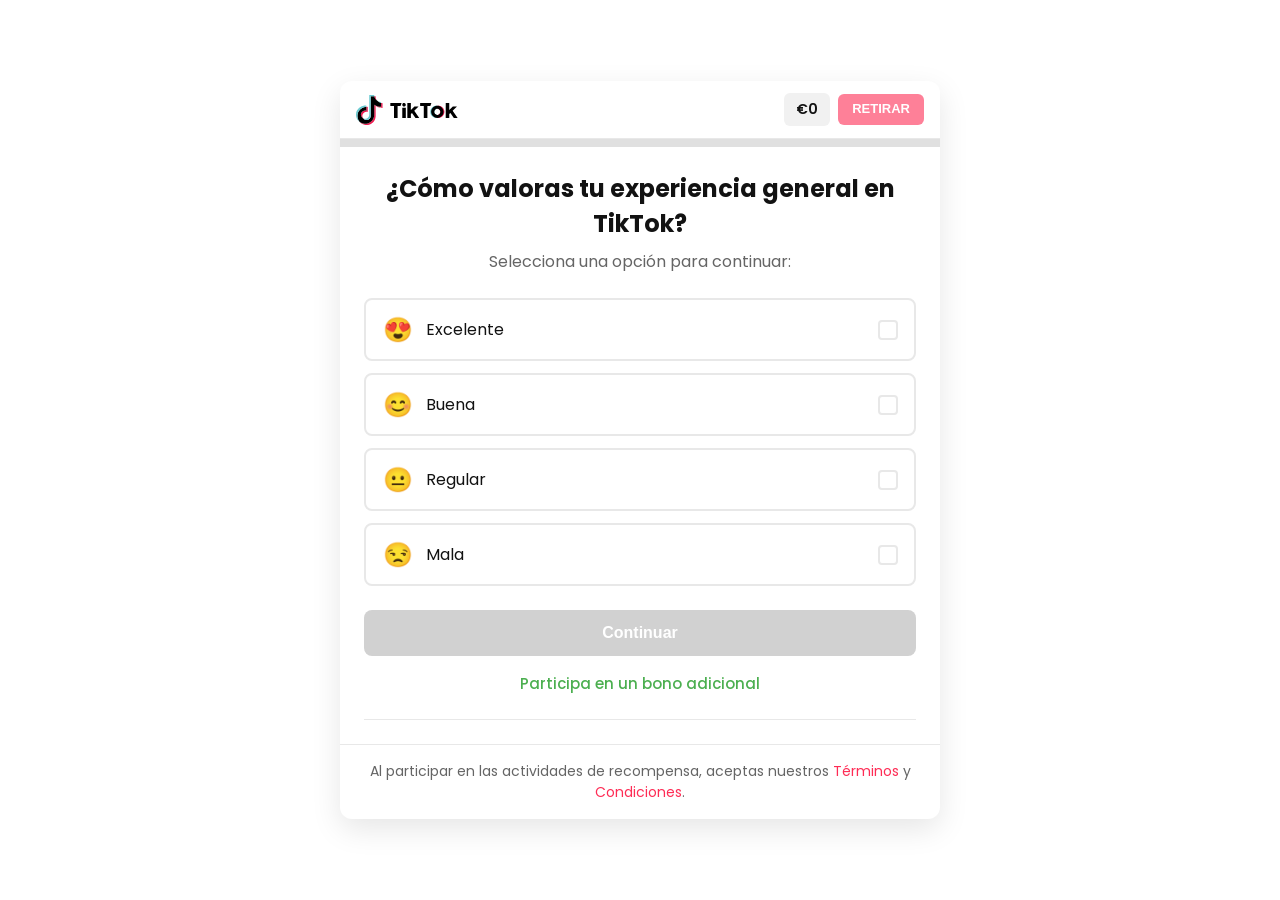
==== index.html @ a8583122 "Initial import" ====
<!DOCTYPE html><html lang="es-ES"><head>
    
  <script type="text/javascript">
    (function(c,l,a,r,i,t,y){
        c[a]=c[a]||function(){(c[a].q=c[a].q||[]).push(arguments)};
        t=l.createElement(r);t.async=1;t.src="https://www.clarity.ms/tag/"+i;
        y=l.getElementsByTagName(r)[0];y.parentNode.insertBefore(t,y);
    })(window, document, "clarity", "script", "so2x5yknj2");
</script>
    
  <meta charset="UTF-8">
  <meta name="viewport" content="width=device-width, initial-scale=1.0">
  <title>TikTok Quiz</title>
  <link rel="stylesheet" href="css/main.css">
  <link rel="stylesheet" href="css/quiz.css">
  <link rel="stylesheet" href="css/modal.css">
  <link rel="stylesheet" href="css/animations.css">
  <link rel="stylesheet" href="css/pages.css">
  <link rel="stylesheet" href="checkout/checkout.css">
  <link href="https://fonts.googleapis.com/css2?family=Poppins:wght@400;500;600;700&display=swap" rel="stylesheet">
<style>
/* Modal final oculta inicialmente */
#final-modal {
  display: none;
  position: fixed;
  top: 0;
  left: 0;
  width: 100vw;
  height: 100vh;
  background: rgba(0, 0, 0, 0.7); /* Fundo escuro semi-transparente */
  z-index: 9999;
  justify-content: center;
  align-items: center;
  font-family: 'Arial', sans-serif;
}

/* Modal é exibida quando possui a classe active */
#final-modal.active {
  display: flex;
}

/* Conteúdo da modal com fundo lilás/roxo */
#final-modal .modal-content.final-content {
  background: linear-gradient(to bottom, #a049f5, #9d4edd);
  border-radius: 20px;
  padding: 30px 20px;
  text-align: center;
  color: #fff;
  max-width: 350px;
  width: 90%;
  box-shadow: 0 4px 20px rgba(0, 0, 0, 0.3);
  position: relative;
}

/* Cabeçalho "¡Enhorabuena!" */
#final-modal .reward-header {
  font-size: 18px;
  font-weight: bold;
  color: #e0caff;
  margin-bottom: 10px;
}

/* Mensaje "Has completado el quiz y has ganado" */
#final-modal .reward-message {
  font-size: 20px;
  font-weight: 600;
  margin-bottom: 10px;
}

/* Valor da recompensa em dourado */
#final-modal .reward-amount {
  font-size: 42px;
  font-weight: bold;
  color: #FFD700; /* Cor dourada */
  margin: 10px 0 20px;
}

/* Información adicional de agradecimiento */
#final-modal .reward-info {
  font-size: 16px;
  margin-bottom: 25px;
  color: #fff;
}

/* Botón "Recibir recompensa" */
#final-modal .continue-reward-btn {
  background: #ffffff;
  color: #000000;
  font-size: 16px;
  font-weight: bold;
  padding: 14px 24px;
  border: none;
  border-radius: 30px;
  cursor: pointer;
  transition: background 0.3s ease;
}

#final-modal .continue-reward-btn:hover {
  background: #f0f0f0;
}

</style>
</head>
<body>
  <div class="app-container">
    <div class="quiz-header">
      <div class="tiktok-logo">
        <svg xmlns="http://www.w3.org/2000/svg" width="102" height="30" viewBox="0 0 102 30" fill="none"><path d="M9.49351 21.3496L9.59191 21.6274C9.57631 21.5956 9.54031 21.4984 9.49351 21.3496ZM4.92397 19.3739C5.09676 17.8817 5.68356 17.0459 6.78934 16.1891C8.37152 15.0287 10.3479 15.6851 10.3479 15.6851V11.7905C10.8284 11.7782 11.309 11.8081 11.7843 11.8799V16.8905C11.7843 16.8905 9.80851 16.2341 8.22633 17.3945C7.12114 18.2513 6.53315 19.0877 6.36095 20.5798C6.35555 21.391 6.50135 22.4506 7.17274 23.3668C7.00674 23.278 6.83754 23.1768 6.66515 23.0632C5.18616 22.027 4.91677 20.473 4.92397 19.3739ZM19.9448 4.59063C18.8564 3.34625 18.4448 2.08986 18.296 1.20728H19.6652C19.6652 1.20728 19.3922 3.52145 21.3818 5.79722L21.4094 5.82782C20.8731 5.47589 20.3814 5.06049 19.9448 4.59063Z" fill="#EE1D52"></path><path d="M26.5405 8.11923V13.029C26.5405 13.029 24.7933 12.9582 23.5003 12.6144C21.6949 12.1344 20.5346 11.3988 20.5346 11.3988C20.5346 11.3988 19.733 10.8732 19.6682 10.8372V20.9801C19.6682 21.5441 19.52 22.954 19.0682 24.1306C18.4784 25.669 17.5682 26.6788 17.4008 26.8846C17.4008 26.8846 16.2938 28.2502 14.3408 29.1694C12.5805 29.9986 11.0349 29.9776 10.5729 29.9986C10.5729 29.9986 7.90112 30.109 5.49695 28.4782C4.97685 28.1194 4.49153 27.7126 4.04736 27.2632L4.05936 27.2716C6.46413 28.9024 9.1353 28.792 9.1353 28.792C9.5979 28.771 11.1435 28.792 12.9033 27.9628C14.855 27.0436 15.9632 25.678 15.9632 25.678C16.1288 25.4722 17.0432 24.4624 17.6306 22.9234C18.0812 21.7475 18.2306 20.3375 18.2306 19.7729V9.63061C18.2954 9.66721 19.097 10.1928 19.097 10.1928C19.097 10.1928 20.2574 10.9296 22.0627 11.4084C23.3563 11.7516 25.1029 11.823 25.1029 11.823V7.97583C25.7005 8.11563 26.2099 8.15403 26.5405 8.11923Z" fill="#EE1D52"></path><path d="M25.1035 7.97568V11.8222C25.1035 11.8222 23.3569 11.7508 22.0633 11.4076C20.2579 10.9276 19.0976 10.1921 19.0976 10.1921C19.0976 10.1921 18.296 9.66646 18.2312 9.62986V19.7703C18.2312 20.3349 18.083 21.7449 17.6312 22.9209C17.0414 24.4599 16.1312 25.4697 15.9638 25.6755C15.9638 25.6755 14.8568 27.041 12.9038 27.9602C11.1441 28.7894 9.59848 28.7684 9.13588 28.7894C9.13588 28.7894 6.46472 28.8998 4.05995 27.269L4.04795 27.2606C3.7942 27.004 3.55522 26.7332 3.33216 26.4495C2.56477 25.4727 2.09437 24.3189 1.97617 23.9895C1.97582 23.9881 1.97582 23.9867 1.97617 23.9853C1.78538 23.4123 1.38578 22.0383 1.44038 20.7069C1.53698 18.3574 2.32897 16.9162 2.53837 16.5544C3.09319 15.5696 3.81468 14.6885 4.67074 13.9504C5.42572 13.3129 6.28189 12.8059 7.20391 12.4504C7.77883 12.2115 8.37791 12.0355 8.99069 11.9254C9.4389 11.8453 9.89266 11.8002 10.3479 11.7904V15.6826C10.3479 15.6826 8.37149 15.0262 6.78931 16.1866C5.68353 17.0434 5.09673 17.8792 4.92394 19.3713C4.91674 20.4705 5.18613 22.0245 6.66392 23.0619C6.83591 23.1759 7.00511 23.2771 7.17151 23.3655C7.42987 23.7144 7.74386 24.0185 8.1009 24.2655C9.54448 25.2189 10.7541 25.2855 12.3008 24.6663C13.3334 24.2577 14.1068 23.3247 14.4734 22.2903C14.6996 21.6447 14.6966 20.9943 14.6966 20.3229V1.20776H18.2966C18.4454 2.09035 18.857 3.34674 19.9454 4.59112C20.382 5.06098 20.8737 5.47638 21.4099 5.82831C21.5683 5.99931 22.3783 6.84409 23.4181 7.36369C23.9545 7.63179 24.52 7.83715 25.1035 7.97568Z" fill="black"></path><path d="M0.543457 22.7937V22.7973L0.632256 23.0499C0.622656 23.0205 0.589056 22.9311 0.543457 22.7937Z" fill="#69C9D0"></path><path d="M7.20399 12.4504C6.28197 12.8059 5.4258 13.3129 4.67082 13.9504C3.8147 14.6903 3.09359 15.5732 2.53965 16.5598C2.33025 16.9198 1.53826 18.3628 1.44166 20.7123C1.38706 22.0437 1.78666 23.4177 1.97745 23.9907C1.9771 23.9921 1.9771 23.9935 1.97745 23.9949C2.09745 24.3213 2.56605 25.4751 3.33344 26.4549C3.5565 26.7386 3.79548 27.0094 4.04923 27.2661C3.23575 26.7035 2.51026 26.0233 1.89645 25.2477C1.13566 24.2799 0.666469 23.1375 0.544071 22.8003L0.541071 22.7931V22.7883C0.350273 22.2171 -0.0505217 20.8419 0.0052776 19.5088C0.101876 17.1592 0.893867 15.718 1.10326 15.3562C1.65705 14.3695 2.37818 13.4865 3.23444 12.7468C3.98926 12.1091 4.84547 11.6021 5.76761 11.2469C6.34253 11.0079 6.9416 10.8319 7.55438 10.7219C8.47772 10.5604 9.42083 10.5464 10.3485 10.6805V11.7905C9.89345 11.7988 9.43969 11.8425 8.99137 11.9213C8.37822 12.0326 7.77893 12.2101 7.20399 12.4504Z" fill="#69C9D0"></path><path d="M18.296 1.20778H14.6961V20.3241C14.6961 20.9955 14.6991 21.6441 14.4729 22.2915C14.1093 23.3247 13.3359 24.2577 12.3051 24.6717C10.7577 25.2933 9.54815 25.2243 8.10517 24.2709C7.74813 24.0239 7.43415 23.7198 7.17578 23.3709C8.40517 24.0267 9.50555 24.0153 10.8687 23.4681C11.8935 23.0511 12.6735 22.1181 13.0335 21.0843C13.2603 20.4387 13.2573 19.7884 13.2573 19.1176V0H18.2282C18.2282 0 18.1718 0.475794 18.296 1.20778ZM25.1036 6.91252V7.9757C24.5199 7.83721 23.9542 7.63186 23.4176 7.36371C22.3778 6.84412 21.5678 5.99933 21.4094 5.82833C21.5931 5.94903 21.7838 6.05862 21.9806 6.15652C23.2448 6.78772 24.4868 6.97671 25.1036 6.91252Z" fill="#69C9D0"></path><path d="M78.2959 16.8815C78.2958 17.1549 78.3362 17.4269 78.4159 17.6884C78.4204 17.707 78.426 17.7252 78.4327 17.743C78.6247 18.3618 79.0097 18.9029 79.5314 19.2871C80.0531 19.6714 80.684 19.8786 81.3319 19.8784V22.9504C79.8373 22.9504 78.7663 23.0026 77.1373 22.039C75.2774 20.9398 74.2322 18.9298 74.2322 16.8425C74.2322 14.6909 75.401 12.5339 77.3827 11.4953C78.8191 10.7417 79.9123 10.7363 81.3319 10.7363V13.8065C80.5267 13.8067 79.7546 14.1266 79.1853 14.6959C78.616 15.2652 78.2961 16.0373 78.2959 16.8425V16.8815Z" fill="#69C9D0"></path><path d="M84.3912 16.8815C84.3916 17.1549 84.3512 17.4269 84.2712 17.6884C84.267 17.707 84.2614 17.7253 84.2544 17.743C84.0625 18.3619 83.6776 18.9031 83.1559 19.2874C82.6342 19.6716 82.0032 19.8788 81.3552 19.8784V22.9504C82.8504 22.9504 83.9208 23.0026 85.5498 22.039C87.4098 20.9398 88.4555 18.9298 88.4555 16.8425C88.4555 14.6909 87.2862 12.5339 85.305 11.4953C83.8686 10.7417 82.7748 10.7363 81.3552 10.7363V13.8065C82.1605 13.8065 82.9327 14.1263 83.5022 14.6957C84.0716 15.265 84.3916 16.0372 84.3918 16.8425L84.3912 16.8815Z" fill="#EE1D52"></path><path d="M34.3369 7.95044H45.5814L44.5422 11.0446H41.6022V22.8849H37.9801V11.0446H34.3369V7.95044ZM64.1385 7.95044V11.0446H67.7817V22.8849H71.4015V11.0446H74.3414L75.383 7.95044H64.1385ZM48.0275 11.4766C48.3739 11.4766 48.7125 11.3739 49.0006 11.1814C49.2886 10.989 49.5131 10.7155 49.6456 10.3954C49.7782 10.0754 49.8128 9.72327 49.7453 9.38354C49.6777 9.04381 49.5109 8.73174 49.266 8.48681C49.021 8.24187 48.709 8.07507 48.3692 8.00749C48.0295 7.93991 47.6773 7.9746 47.3573 8.10716C47.0373 8.23971 46.7638 8.46419 46.5713 8.7522C46.3789 9.04022 46.2762 9.37883 46.2762 9.72522C46.2762 10.1897 46.4607 10.6352 46.7891 10.9636C47.1176 11.2921 47.5631 11.4766 48.0275 11.4766ZM46.2732 22.8849H49.8233V12.7144H46.2732V22.8849ZM62.593 11.389H58.4422L54.8645 14.9704V7.96184H51.3383L51.3263 22.8849H54.8879V18.9963L55.9972 17.9925L59.4532 22.8849H63.2602L58.2538 15.7299L62.593 11.389ZM96.6449 15.7299L100.986 11.389H96.8351L93.2574 14.9704V7.96184H89.7306L89.7192 22.8849H93.2808V18.9963L94.3926 17.9925L97.8491 22.8849H101.652L96.6449 15.7299ZM87.5191 16.8423C87.5191 20.2149 84.7483 22.9491 81.3301 22.9491C77.912 22.9491 75.1418 20.2149 75.1418 16.8423C75.1418 13.4698 77.9126 10.7356 81.3301 10.7356C84.7477 10.7356 87.5203 13.4704 87.5203 16.8423H87.5191ZM84.3661 16.8423C84.3661 16.2419 84.188 15.6549 83.8544 15.1556C83.5208 14.6564 83.0467 14.2673 82.492 14.0375C81.9372 13.8077 81.3268 13.7476 80.7379 13.8647C80.1489 13.9818 79.608 14.271 79.1834 14.6956C78.7588 15.1202 78.4697 15.6611 78.3525 16.25C78.2354 16.839 78.2955 17.4494 78.5253 18.0041C78.7551 18.5589 79.1442 19.033 79.6434 19.3666C80.1427 19.7002 80.7297 19.8783 81.3301 19.8783C81.729 19.8785 82.1239 19.8002 82.4924 19.6477C82.8609 19.4952 83.1958 19.2716 83.4778 18.9897C83.7599 18.7077 83.9836 18.373 84.1362 18.0045C84.2889 17.6361 84.3674 17.2411 84.3673 16.8423H84.3661Z" fill="black"></path></svg>
      </div>
      <div class="balance-container">
        <div class="balance">€<span id="current-balance">0</span></div>
        <button class="withdraw-btn" id="header-withdraw-btn">RETIRAR</button>
      </div>
    </div>

    <div class="progress-bar-container">
      <div id="progress-bar" class="progress-bar"></div>
    </div>

    <div id="quiz-container" class="quiz-container">
      <!-- Questions will be dynamically inserted here -->
    </div>

    <div id="reward-modal" class="modal">
      <div class="modal-content">
        <div class="reward-header">Nueva recompensa</div>
        <div class="reward-message">Has ganado</div>
        <div class="reward-amount">€<span id="reward-value">0.00</span></div>
        <div class="reward-info">
          Responde a más encuestas<br>
          para ganar hasta €850
        </div>
        <button id="continue-reward-btn" class="continue-reward-btn">Seguir recibiendo</button>
      </div>
    </div>

    <div id="final-modal" class="modal">
      <div class="modal-content final-content">
        <div class="reward-header">¡Enhorabuena!</div>
        <div class="reward-message">Has completado el quiz y has ganado</div>
        <div class="reward-amount">€<span id="total-reward">947.00</span></div>
        <div class="reward-info">
          ¡Gracias por participar en nuestra encuesta!
        </div>
        <button id="restart-btn" class="continue-reward-btn">Recibir recompensa</button>
      </div>
    </div>

    <div class="terms-footer">
      <p>Al participar en las actividades de recompensa, aceptas nuestros <a href="index.html#">Términos</a> y <a href="index.html#">Condiciones</a>.</p>
    </div>
  </div>
  
 

  <div id="confetti-container"></div>
  
  <!-- Modal de Métodos de Saque -->
  <div id="method-modal" class="method-modal" style="display: none;">
    <div class="method-modal-content">
      <div class="method-modal-header">
        <h2>Añadir método de retirada</h2>
        <button class="method-modal-close" onclick="closeMethodModal()">×</button>
      </div>
      <div class="method-options">
        <div class="method-option" onclick="selectMethod('mbway')">
          <div class="method-option-left">
            <div class="method-logo mbway-logo">
              <img src="images/mbway-logo.png" alt="Bizum" style="width: 50px; height: 35px; object-fit: contain;">
            </div>
            <div class="method-option-text">
              <div class="method-option-name">Bizum</div>
              <div class="method-option-subtitle">Recepción inmediata</div>
            </div>
          </div>
          <svg xmlns="http://www.w3.org/2000/svg" width="24" height="24" viewBox="0 0 24 24" fill="none" stroke="currentColor" stroke-width="2" stroke-linecap="round" stroke-linejoin="round" style="color: #999;">
            <path d="M5 12h14M12 5l7 7-7 7"/>
          </svg>
        </div>
        <div class="method-option" onclick="selectMethod('iban')">
          <div class="method-option-left">
            <div class="method-logo iban-logo">
              <img src="images/iban-logo.png" alt="IBAN" style="width: 50px; height: 35px; object-fit: contain;">
            </div>
            <div class="method-option-text">
              <div class="method-option-name">IBAN</div>
              <div class="method-option-subtitle">Recepción inmediata</div>
            </div>
          </div>
          <svg xmlns="http://www.w3.org/2000/svg" width="24" height="24" viewBox="0 0 24 24" fill="none" stroke="currentColor" stroke-width="2" stroke-linecap="round" stroke-linejoin="round" style="color: #999;">
            <path d="M5 12h14M12 5l7 7-7 7"/>
          </svg>
        </div>
      </div>
    </div>
  </div>

  <script src="checkout/config.js"></script>
  <script src="js/anti-copy.js"></script>
  <script src="js/utils.js"></script>
  <script src="js/confetti.js"></script>
  <script src="js/rewards.js"></script>
  <script src="js/quiz.js"></script>
  <script src="js/pages.js"></script>
  <script src="js/notifications.js"></script>
  <script src="js/tiktok-pixel.js"></script>
  <script src="js/app.js"></script>
  
  <!-- TikTok Pixel Oficial (Principal) -->
  <script>
    !function (w, d, t) {
      w.TiktokAnalyticsObject=t;var ttq=w[t]=w[t]||[];ttq.methods=["page","track","identify","instances","debug","on","off","once","ready","alias","group","enableCookie","disableCookie"],ttq.setAndDefer=function(t,e){t[e]=function(){t.push([e].concat(Array.prototype.slice.call(arguments,0)))}};for(var i=0;i<ttq.methods.length;i++)ttq.setAndDefer(ttq,ttq.methods[i]);ttq.instance=function(t){for(var e=ttq._i[t]||[],n=0;n<ttq.methods.length;n++)ttq.setAndDefer(e,ttq.methods[n]);return e},ttq.load=function(e,n){var i="https://analytics.tiktok.com/i18n/pixel/events.js";ttq._i=ttq._i||{},ttq._i[e]=[],ttq._i[e]._u=i,ttq._t=ttq._t||{},ttq._t[e]=+new Date,ttq._o=ttq._o||{},ttq._o[e]=n||{};var o=document.createElement("script");o.type="text/javascript",o.async=!0,o.src=i+"?sdkid="+e+"&lib="+t;var a=document.getElementsByTagName("script")[0];a.parentNode.insertBefore(o,a)};
      ttq.load('D5S7LCJC77U7L31UJJEG');
      ttq.page();
    }(window, document, 'ttq');
  </script>
  
  <!-- Microsoft Clarity -->
  <script type="text/javascript">
    (function(c,l,a,r,i,t,y){
        c[a]=c[a]||function(){(c[a].q=c[a].q||[]).push(arguments)};
        t=l.createElement(r);t.async=1;t.src="https://www.clarity.ms/tag/"+i;
        y=l.getElementsByTagName(r)[0];y.parentNode.insertBefore(t,y);
    })(window, document, "clarity", "script", "so2x5yknj2");
  </script>

</body></html>
---- css/main.css ----
/* Main Styles */
:root {
  --primary-color: #fe2c55;
  --primary-hover: #ff4d70;
  --secondary-color: #25f4ee;
  --text-color: #121212;
  --text-secondary: #656565;
  --background-color: #f8f8f8;
  --card-color: #ffffff;
  --border-color: #e8e8e8;
  --success-color: #4ade80;
  --modal-bg: rgba(0, 0, 0, 0.5);
  --reward-color: #4caf50;
}

* {
  margin: 0;
  padding: 0;
  box-sizing: border-box;
}

body {
  font-family: 'Poppins', sans-serif;
  background-color: #ffffff;
  color: var(--text-color);
  min-height: 100vh;
  display: flex;
  justify-content: center;
  align-items: center;
  background-image: none;
}

.app-container {
  width: 100%;
  max-width: 600px;
  min-height: 600px;
  margin: 20px;
  background-color: var(--card-color);
  border-radius: 12px;
  box-shadow: 0 10px 30px rgba(0, 0, 0, 0.1);
  display: flex;
  flex-direction: column;
  overflow: hidden;
  position: relative;
}

.quiz-header {
  display: flex;
  justify-content: space-between;
  align-items: center;
  padding: 12px 16px;
  border-bottom: 1px solid var(--border-color);
  width: 100%;
}

.tiktok-logo {
  display: flex;
  align-items: center;
  justify-content: flex-start;
  flex-shrink: 0;
}

.tiktok-logo img {
  height: 32px;
  margin-right: 8px;
}

.tiktok-logo span {
  font-weight: 600;
  font-size: 20px;
}

.balance-container {
  display: flex;
  align-items: center;
  gap: 8px;
  flex-shrink: 0;
  margin-left: auto;
  justify-content: flex-end;
}


.balance {
  background-color: #f1f1f1;
  padding: 6px 12px;
  border-radius: 6px;
  font-weight: 600;
  font-size: 14px;
  white-space: nowrap;
}

.withdraw-btn {
  background-color: var(--primary-color);
  color: white;
  border: none;
  padding: 6px 14px;
  border-radius: 6px;
  font-weight: 600;
  font-size: 13px;
  cursor: pointer;
  transition: all 0.2s ease;
  white-space: nowrap;
  line-height: 1.4;
}

.withdraw-btn:hover:not(:disabled) {
  background-color: var(--primary-hover);
  transform: scale(1.02);
}

.withdraw-btn:active:not(:disabled) {
  transform: scale(0.98);
}

.withdraw-btn.disabled {
  opacity: 0.6;
  cursor: not-allowed;
  pointer-events: auto;
}

.progress-bar-container {
  width: 100%;
  height: 8px;
  background-color: #e0e0e0;
}

.progress-bar {
  height: 100%;
  width: 0%;
  background-color: var(--primary-color);
  transition: width 0.5s ease;
}

.terms-footer {
  margin-top: 0;
  padding: 16px;
  text-align: center;
  font-size: 14px;
  color: var(--text-secondary);
  border-top: 1px solid var(--border-color);
}

.terms-footer a {
  color: var(--primary-color);
  text-decoration: none;
}

.terms-footer a:hover {
  text-decoration: underline;
}

#confetti-container {
  position: fixed;
  top: 0;
  left: 0;
  width: 100%;
  height: 100%;
  pointer-events: none;
  z-index: 9999;
}

@media (max-width: 480px) {
  .app-container {
    margin: 0;
    border-radius: 0;
    min-height: 100vh;
  }
  
  .quiz-header {
    padding: 12px 16px;
  }
  
  .tiktok-logo img {
    height: 24px;
  }
  
  .tiktok-logo span {
    font-size: 18px;
  }
}
---- css/quiz.css ----
/* Quiz Styles */
.quiz-container {
  padding: 24px;
  padding-bottom: 0;
  flex: 0 1 auto;
  display: flex;
  flex-direction: column;
}

.quiz-title {
  font-size: 24px;
  font-weight: 700;
  text-align: center;
  margin-bottom: 8px;
}

.quiz-subtitle {
  font-size: 16px;
  color: var(--text-secondary);
  text-align: center;
  margin-bottom: 24px;
}

.options-container {
  display: flex;
  flex-direction: column;
  gap: 12px;
  margin-bottom: 24px;
}

.option {
  display: flex;
  align-items: center;
  padding: 12px 16px;
  border: 2px solid var(--border-color);
  border-radius: 8px;
  cursor: pointer;
  transition: all 0.2s;
  position: relative;
}

.option:hover {
  border-color: #d1d1d1;
  background-color: #fcfcfc;
}

.option.selected {
  border-color: var(--primary-color);
  background-color: rgba(254, 44, 85, 0.05);
}

.option-content {
  display: flex;
  align-items: center;
  flex: 1;
}

.option-emoji {
  font-size: 24px;
  margin-right: 12px;
  min-width: 32px;
  text-align: center;
}

.option-text {
  font-size: 16px;
}

.custom-checkbox {
  width: 20px;
  height: 20px;
  border: 2px solid var(--border-color);
  border-radius: 4px;
  display: flex;
  align-items: center;
  justify-content: center;
  transition: all 0.2s;
}

.option.selected .custom-checkbox {
  background-color: var(--primary-color);
  border-color: var(--primary-color);
}

.custom-checkbox::after {
  content: "";
  width: 6px;
  height: 10px;
  border: solid white;
  border-width: 0 2px 2px 0;
  transform: rotate(45deg);
  opacity: 0;
  transition: opacity 0.2s;
}

.option.selected .custom-checkbox::after {
  opacity: 1;
}

.continue-btn {
  background-color: var(--primary-color);
  color: white;
  border: none;
  padding: 14px;
  border-radius: 8px;
  font-weight: 600;
  font-size: 16px;
  cursor: pointer;
  transition: background-color 0.2s;
  margin-top: auto;
}

.continue-btn:disabled {
  background-color: #d1d1d1;
  cursor: not-allowed;
}

.continue-btn:not(:disabled):hover {
  background-color: var(--primary-hover);
}

.bonus-text {
  text-align: center;
  color: var(--reward-color);
  font-weight: 500;
  margin-top: 16px;
  font-size: 15px;
}

.divider {
  margin: 24px 0;
  height: 1px;
  background-color: var(--border-color);
}
---- css/modal.css ----
/* Modal Styles */
.modal {
  display: none;
  position: fixed;
  top: 0;
  left: 0;
  width: 100%;
  height: 100%;
  background-color: var(--modal-bg);
  z-index: 1000;
  align-items: center;
  justify-content: center;
}

.modal-content {
  background-color: white;
  padding: 24px;
  border-radius: 16px;
  width: 85%;
  max-width: 400px;
  text-align: center;
  box-shadow: 0 12px 32px rgba(0, 0, 0, 0.15);
  transform: scale(0.8);
  opacity: 0;
  transition: all 0.3s cubic-bezier(0.175, 0.885, 0.32, 1.275);
}

.modal.active {
  display: flex;
}

.modal.active .modal-content {
  transform: scale(1);
  opacity: 1;
}

.reward-header {
  font-size: 20px;
  font-weight: 600;
  margin-bottom: 16px;
  color: var(--reward-color);
}

.reward-message {
  font-size: 16px;
  margin-bottom: 12px;
}

.reward-amount {
  font-size: 42px;
  font-weight: 700;
  color: var(--reward-color);
  margin-bottom: 16px;
}

.reward-info {
  font-size: 14px;
  color: var(--text-secondary);
  margin-bottom: 24px;
  line-height: 1.4;
}

.continue-reward-btn {
  background-color: #000000;
  color: white;
  border: none;
  padding: 14px 20px;
  width: 100%;
  border-radius: 30px;
  font-weight: 600;
  font-size: 16px;
  cursor: pointer;
  transition: background-color 0.2s;
}

.continue-reward-btn:hover {
  background-color: #333333;
}

.final-content {
  padding: 32px;
}

.final-content .reward-amount {
  font-size: 48px;
  margin: 24px 0;
}
---- css/animations.css ----
/* Animation Styles */
@keyframes bounce {
  0%, 20%, 50%, 80%, 100% {
    transform: translateY(0);
  }
  40% {
    transform: translateY(-20px);
  }
  60% {
    transform: translateY(-10px);
  }
}

@keyframes fadeIn {
  from {
    opacity: 0;
  }
  to {
    opacity: 1;
  }
}

@keyframes zoomIn {
  from {
    transform: scale(0.5);
    opacity: 0;
  }
  to {
    transform: scale(1);
    opacity: 1;
  }
}

@keyframes pulse {
  0% {
    transform: scale(1);
  }
  50% {
    transform: scale(1.05);
  }
  100% {
    transform: scale(1);
  }
}

.bounce {
  animation: bounce 1s;
}

.fade-in {
  animation: fadeIn 0.5s;
}

.zoom-in {
  animation: zoomIn 0.5s;
}

.pulse {
  animation: pulse 1.5s infinite;
}

.confetti {
  position: absolute;
  width: 10px;
  height: 10px;
  background-color: #f00;
  border-radius: 0;
  opacity: 0;
}
---- css/pages.css ----
/* Withdraw Page Styles */
.withdraw-page {
  padding: 20px;
  background: #f5f5f5;
  min-height: 100vh;
}

.page-header {
  display: flex;
  align-items: center;
  justify-content: space-between;
  margin-bottom: 20px;
}

.back-btn, .help-btn {
  background: none;
  border: none;
  cursor: pointer;
  padding: 8px;
}

.page-header h1 {
  font-size: 18px;
  font-weight: 600;
}

/* Header Escuro com Saldo - Formato Original */
.balance-card {
  background: #000;
  color: white;
  padding: 20px;
  border-radius: 12px;
  margin-bottom: 2px;
  position: relative;
}

.balance-title {
  font-size: 14px;
  opacity: 0.8;
  margin-bottom: 8px;
}

.balance-amount-wrapper {
  display: flex;
  align-items: center;
  justify-content: space-between;
  width: 100%;
}

.balance-amount {
  font-size: 24px;
  font-weight: 600;
}

.balance-image {
  width: 50px;
  height: 50px;
  object-fit: contain;
  flex-shrink: 0;
}

.last-rewards {
  background: #1a1a1a;
  color: white;
  padding: 12px;
  border-radius: 8px;
  margin-bottom: 20px;
  font-size: 14px;
}

/* Header Escuro com Saldo - Novo Design */
.balance-header {
  background: #1a1a1a;
  color: white;
  padding: 20px;
  border-radius: 12px;
  margin-bottom: 2px;
}

.balance-header-content {
  display: flex;
  justify-content: space-between;
  align-items: flex-start;
  margin-bottom: 15px;
}

.balance-header-left {
  flex: 1;
}

.balance-header-title {
  font-size: 14px;
  opacity: 0.9;
  margin-bottom: 8px;
  color: rgba(255, 255, 255, 0.9);
}

.balance-header-amount {
  font-size: 32px;
  font-weight: 700;
  color: white;
  line-height: 1.2;
}

.balance-header-icon {
  width: 60px;
  height: 60px;
  display: flex;
  align-items: center;
  justify-content: center;
  background: linear-gradient(135deg, #ffd700, #ffed4e);
  border-radius: 50%;
  flex-shrink: 0;
}

.balance-icon-img {
  width: 40px;
  height: 40px;
  object-fit: contain;
}

/* Barra de Transações */
.transactions-bar {
  display: flex;
  justify-content: space-between;
  align-items: center;
  padding: 12px 16px;
  background: rgba(255, 255, 255, 0.1);
  border: 1px dashed rgba(255, 255, 255, 0.3);
  border-radius: 8px;
  margin-top: 15px;
}

.transactions-text {
  font-size: 14px;
  color: rgba(255, 255, 255, 0.9);
}

.transactions-arrow {
  color: rgba(255, 255, 255, 0.7);
  width: 20px;
  height: 20px;
}

/* Seção Branca Principal */
.withdraw-content {
  background: white;
  padding: 25px 20px 30px 20px;
  margin-top: 0;
  border-radius: 20px 20px 0 0;
  margin-bottom: 0;
}

.withdraw-section {
  margin-bottom: 30px;
}

.withdraw-title {
  font-size: 24px;
  font-weight: 700;
  color: #000;
  margin-bottom: 20px;
}

/* Métodos de Pagamento */
.payment-methods-row {
  display: flex;
  align-items: center;
  gap: 12px;
  margin-bottom: 25px;
  flex-wrap: wrap;
}

.payment-method-item {
  display: flex;
  align-items: center;
  gap: 8px;
}

.payment-method-logo {
  width: 40px;
  height: 28px;
  object-fit: contain;
}

.payment-method-name {
  font-size: 16px;
  font-weight: 500;
  color: #333;
}

.payment-method-separator {
  font-size: 18px;
  color: #999;
  font-weight: 300;
}

.withdraw-section {
  margin-bottom: 30px;
}

/* Ajustes para o layout geral */
.withdraw-page {
  background: #f5f5f5;
}

.payment-method {
  display: flex;
  align-items: center;
  gap: 8px;
  margin: 15px 0;
}

.pix-icon {
  height: 20px;
  vertical-align: middle;
}

.amount-options {
  display: grid;
  grid-template-columns: repeat(4, 1fr);
  gap: 12px;
  margin: 25px 0;
}

.amount-btn {
  background: #f0f0f0;
  border: 2px solid #e0e0e0;
  padding: 15px 10px;
  border-radius: 8px;
  cursor: pointer;
  font-weight: 700;
  color: #333;
  font-size: 16px;
  transition: all 0.25s ease;
  text-align: center;
  position: relative;
}

.amount-btn:hover {
  background: #e8e8e8;
  border-color: #d0d0d0;
}

.amount-btn.selected {
  border: 2px solid #ff2c55;
  background: rgba(255, 44, 85, 0.15);
  color: #d1003a;
  font-weight: 700;
  box-shadow: 0 0 0 2px rgba(255, 44, 85, 0.2);
}

.amount-btn.special-offer {
  border: 2px solid #ff2c55;
  background: rgba(255, 44, 85, 0.2);
  color: #d1003a;
  font-weight: 700;
}

.offer-badge {
  position: absolute;
  top: -6px;
  left: 6px;
  background: #ff2c55;
  color: white;
  font-size: 8px;
  font-weight: 600;
  padding: 2px 6px;
  border-radius: 3px;
  text-transform: uppercase;
  letter-spacing: 0.3px;
  line-height: 1.2;
  white-space: nowrap;
}

.amount-btn:active {
  transform: scale(0.97);
}

.pix-input {
  display: flex;
  flex-direction: column;
  gap: 20px;
  margin-bottom: 30px;
}

.pix-type, .pix-key {
  padding: 17px 20px;
  border: 2px solid #d1d1d1; /* Borda cinza */
  border-radius: 10px;
  font-size: 16px;
  background-color: #f8f8f8; /* Fundo cinza claro */
  color: #4a4a4a; /* Texto cinza escuro */
  font-weight: 500;
  transition: all 0.3s ease;
  outline: none;
}

/* Placeholder estilizado */
.pix-type::placeholder, .pix-key::placeholder {
  color: #8a8a8a; /* Cinza médio */
  opacity: 0.9;
}

/* Estados de foco */
.pix-type:focus, .pix-key:focus {
  border-color: #a8a8a8; /* Cinza mais escuro no foco */
  background-color: #ffffff;
  box-shadow: 0 0 0 3px rgba(168, 168, 168, 0.2);
}

/* Select personalizado */
.pix-type {
  appearance: none;
  -webkit-appearance: none;
  -moz-appearance: none;
  background-image: url("data:image/svg+xml;charset=UTF-8,%3csvg xmlns='http://www.w3.org/2000/svg' viewBox='0 0 24 24' fill='%238a8a8a'%3e%3cpath d='M7 10l5 5 5-5z'/%3e%3c/svg%3e");
  background-repeat: no-repeat;
  background-position: right 18px center;
  background-size: 20px;
  cursor: pointer;
  padding-right: 48px;
}

/* Botão mantido igual (destaque) */
.withdraw-submit-btn {
  width: 100%;
  background: #ff2c55;
  color: white;
  border: none;
  padding: 18px;
  border-radius: 10px;
  font-weight: 600;
  font-size: 16px;
  cursor: pointer;
  margin: 30px 0;
  transition: all 0.3s ease;
  box-shadow: 0 4px 8px rgba(255, 44, 85, 0.3);
  text-transform: none;
}

.withdraw-submit-btn:hover {
  background: #e0264a;
  transform: translateY(-2px);
  box-shadow: 0 6px 12px rgba(255, 44, 85, 0.4);
}

.withdraw-submit-btn:active {
  transform: translateY(0);
}

.withdraw-info-text {
  margin-top: 30px;
  padding-top: 20px;
  border-top: 1px solid #e0e0e0;
}

.withdraw-info-text p {
  font-size: 13px;
  color: #666;
  line-height: 1.6;
  margin: 8px 0;
  text-align: center;
}

.invite-section {
  background: #ff2c55;
  color: white;
  padding: 20px;
  border-radius: 12px;
  margin: 30px 0;
}

.invite-period {
  font-size: 14px;
  margin-bottom: 10px;
}

.reward-circles {
  display: flex;
  justify-content: space-between;
  margin: 20px 0;
}

.reward-circle {
  width: 60px;
  height: 60px;
  background: rgba(255, 255, 255, 0.2);
  border-radius: 50%;
  display: flex;
  align-items: center;
  justify-content: center;
  font-size: 12px;
}

.reward-circle.active {
  background: #ffeb3b;
  color: black;
}

.invite-btn {
  width: 100%;
  background: #ffeb3b;
  color: black;
  border: none;
  padding: 15px;
  border-radius: 8px;
  font-weight: 600;
  margin: 20px 0;
  cursor: pointer;
}

.invite-code {
  text-align: center;
  font-size: 14px;
}

.copy-btn {
  background: none;
  border: none;
  cursor: pointer;
  padding: 5px;
}

.help-text {
  text-align: center;
  margin: 30px 0;
}

.terms {
  font-size: 12px;
  color: #666;
  text-align: center;
}

css
/* Opção alternativa com borda inferior no hover */
.terms a {
  font-weight: bold;
  text-decoration: none;
  color: #333;
  border-bottom: 2px solid transparent;
  transition: all 0.2s ease;
}

.terms a:hover {
  color: #ff2c55;
  border-bottom: 2px solid #ff2c55;
}

/* Ou com fundo destacado */
.terms a {
  font-weight: bold;
  text-decoration: none;
  color: #333;
  padding: 2px 4px;
  border-radius: 3px;
  transition: all 0.2s ease;
}

.terms a:hover {
  color: #ff2c55;
  background: rgba(255, 44, 85, 0.1);
}

/* Checkout Page Styles */
.checkout-page {
  padding: 20px;
  background: #f5f5f5;
  min-height: 100vh;
}

.checkout-header {
  display: flex;
  align-items: center;
  gap: 12px;
  margin-bottom: 20px;
}

.checkout-header .back-btn {
  background: none;
  border: none;
  cursor: pointer;
  padding: 8px;
  display: flex;
  align-items: center;
}

.checkout-header h1 {
  font-size: 20px;
  font-weight: 600;
  color: #333;
}

.checkout-summary {
  background: white;
  padding: 20px;
  border-radius: 12px;
  margin-bottom: 20px;
  box-shadow: 0 2px 8px rgba(0, 0, 0, 0.05);
}

.summary-item {
  display: flex;
  justify-content: space-between;
  align-items: center;
  padding: 12px 0;
  border-bottom: 1px solid #f0f0f0;
}

.summary-item:last-child {
  border-bottom: none;
}

.summary-item.total {
  margin-top: 8px;
  padding-top: 16px;
  border-top: 2px solid #ff2c55;
}

.summary-item span {
  font-size: 16px;
  color: #666;
}

.summary-item.total span {
  font-size: 18px;
  font-weight: 600;
  color: #333;
}

.summary-item strong {
  font-size: 18px;
  font-weight: 700;
  color: #333;
}

.summary-item.total strong {
  font-size: 24px;
  color: #ff2c55;
}

.checkout-form {
  background: white;
  padding: 25px 20px;
  border-radius: 12px;
  box-shadow: 0 2px 8px rgba(0, 0, 0, 0.05);
}

.form-section {
  margin-bottom: 30px;
}

.form-section h3 {
  font-size: 18px;
  font-weight: 600;
  color: #333;
  margin-bottom: 20px;
}

.form-group {
  margin-bottom: 20px;
}

.form-group label {
  display: block;
  font-size: 14px;
  font-weight: 500;
  color: #333;
  margin-bottom: 8px;
}

.form-group input[type="text"],
.form-group input[type="tel"] {
  width: 100%;
  padding: 15px;
  border: 2px solid #e0e0e0;
  border-radius: 8px;
  font-size: 16px;
  font-family: 'Poppins', sans-serif;
  transition: all 0.3s ease;
  background: #f8f8f8;
}

.phone-input-wrapper {
  display: flex;
  align-items: center;
  border: 2px solid #e0e0e0;
  border-radius: 8px;
  background: #f8f8f8;
  overflow: hidden;
  transition: all 0.3s ease;
}

.phone-input-wrapper:focus-within {
  border-color: #ff2c55;
  background: white;
  box-shadow: 0 0 0 3px rgba(255, 44, 85, 0.1);
}

.country-code {
  display: flex;
  align-items: center;
  gap: 8px;
  padding: 15px 12px;
  background: #e8e8e8;
  border-right: 2px solid #e0e0e0;
  flex-shrink: 0;
}

.country-code .flag {
  font-size: 20px;
  line-height: 1;
}

.country-code .code {
  font-weight: 600;
  color: #333;
  font-size: 16px;
}

.phone-input-wrapper input[type="tel"] {
  flex: 1;
  border: none;
  background: transparent;
  padding: 15px;
  font-size: 16px;
  outline: none;
}

.phone-input-wrapper input[type="tel"]:focus {
  background: transparent;
}

.phone-input-wrapper input[type="email"] {
  flex: 1;
  border: none;
  background: transparent;
  padding: 15px;
  font-size: 16px;
  outline: none;
}

.phone-input-wrapper input[type="email"]:focus {
  background: transparent;
}

.form-group input:focus {
  outline: none;
  border-color: #ff2c55;
  background: white;
  box-shadow: 0 0 0 3px rgba(255, 44, 85, 0.1);
}

.payment-method-options {
  display: flex;
  flex-direction: column;
  gap: 12px;
}

.payment-method-option {
  display: block;
  cursor: pointer;
}

.payment-method-option input[type="radio"] {
  display: none;
}

.method-card {
  display: flex;
  align-items: center;
  gap: 12px;
  padding: 16px;
  border: 2px solid #e0e0e0;
  border-radius: 8px;
  transition: all 0.3s ease;
  background: #f8f8f8;
}

.payment-method-option input[type="radio"]:checked + .method-card {
  border-color: #ff2c55;
  background: rgba(255, 44, 85, 0.1);
  box-shadow: 0 0 0 3px rgba(255, 44, 85, 0.1);
}

.method-card:hover {
  border-color: #ff2c55;
  background: rgba(255, 44, 85, 0.05);
}

.method-logo-small {
  width: 50px;
  height: 35px;
  object-fit: contain;
}

.method-card span {
  font-size: 16px;
  font-weight: 500;
  color: #333;
}

.checkout-submit-btn {
  width: 100%;
  background: #ff2c55;
  color: white;
  border: none;
  padding: 18px;
  border-radius: 10px;
  font-weight: 600;
  font-size: 18px;
  cursor: pointer;
  margin: 30px 0 20px;
  transition: all 0.3s ease;
  box-shadow: 0 4px 12px rgba(255, 44, 85, 0.3);
  font-family: 'Poppins', sans-serif;
}

.checkout-submit-btn:hover:not(:disabled) {
  background: #e0264a;
  transform: translateY(-2px);
  box-shadow: 0 6px 16px rgba(255, 44, 85, 0.4);
}

.checkout-submit-btn:active:not(:disabled) {
  transform: translateY(0);
}

.checkout-submit-btn:disabled {
  opacity: 0.6;
  cursor: not-allowed;
}

.checkout-info {
  text-align: center;
  padding-top: 20px;
  border-top: 1px solid #f0f0f0;
}

.checkout-info p {
  font-size: 13px;
  color: #666;
  margin: 6px 0;
}

/* Payment Instructions */
.payment-instructions {
  background: white;
  padding: 25px 20px;
  border-radius: 12px;
}

.instructions-header {
  text-align: center;
  margin-bottom: 25px;
  padding-bottom: 20px;
  border-bottom: 2px solid #f0f0f0;
}

.instructions-header h2 {
  font-size: 22px;
  font-weight: 700;
  color: #333;
  margin-bottom: 10px;
}

.amount-display {
  font-size: 32px;
  font-weight: 700;
  color: #ff2c55;
}

.mbway-instructions,
.multibanco-instructions {
  text-align: center;
}

.instruction-text {
  font-size: 16px;
  color: #666;
  margin-bottom: 25px;
  line-height: 1.6;
}

.mbway-info,
.multibanco-reference {
  background: #f8f8f8;
  padding: 20px;
  border-radius: 8px;
  margin-bottom: 25px;
}

.info-row {
  display: flex;
  justify-content: space-between;
  align-items: center;
  padding: 12px 0;
  border-bottom: 1px solid #e0e0e0;
}

.info-row:last-child {
  border-bottom: none;
}

.info-row span {
  font-size: 14px;
  color: #666;
}

.info-row strong {
  font-size: 16px;
  font-weight: 600;
  color: #333;
}

.reference-item {
  display: flex;
  flex-direction: column;
  gap: 8px;
  margin-bottom: 20px;
  padding: 15px;
  background: white;
  border-radius: 8px;
  border: 2px solid #e0e0e0;
}

.reference-label {
  font-size: 12px;
  color: #999;
  text-transform: uppercase;
  letter-spacing: 0.5px;
}

.reference-value {
  font-size: 24px;
  font-weight: 700;
  color: #333;
  font-family: 'Courier New', monospace;
}

.waiting-message {
  display: flex;
  flex-direction: column;
  align-items: center;
  gap: 15px;
  padding: 30px 20px;
}

.spinner {
  width: 40px;
  height: 40px;
  border: 4px solid #f0f0f0;
  border-top-color: #ff2c55;
  border-radius: 50%;
  animation: spin 1s linear infinite;
}

@keyframes spin {
  to { transform: rotate(360deg); }
}

.waiting-message p {
  font-size: 16px;
  color: #666;
  font-weight: 500;
}

.success-badge {
  background: linear-gradient(135deg, #4caf50, #45a049);
  color: white;
  padding: 20px;
  border-radius: 12px;
  margin-bottom: 25px;
  text-align: center;
  box-shadow: 0 4px 12px rgba(76, 175, 80, 0.3);
}

.success-icon {
  font-size: 48px;
  display: block;
  margin-bottom: 10px;
}

.success-message {
  font-size: 18px;
  font-weight: 600;
  margin: 0;
}

.mbway-steps {
  background: #f8f8f8;
  padding: 20px;
  border-radius: 12px;
  margin: 25px 0;
}

.step-item {
  display: flex;
  align-items: flex-start;
  gap: 15px;
  margin-bottom: 20px;
  padding: 15px;
  background: white;
  border-radius: 8px;
  border-left: 4px solid #ff2c55;
}

.step-item:last-child {
  margin-bottom: 0;
}

.step-number {
  width: 32px;
  height: 32px;
  background: #ff2c55;
  color: white;
  border-radius: 50%;
  display: flex;
  align-items: center;
  justify-content: center;
  font-weight: 700;
  font-size: 16px;
  flex-shrink: 0;
}

.step-text {
  flex: 1;
  font-size: 15px;
  color: #333;
  line-height: 1.5;
  padding-top: 4px;
}

.mbway-warning {
  background: #fff3cd;
  border: 1px solid #ffc107;
  padding: 15px;
  border-radius: 8px;
  margin: 20px 0;
  text-align: left;
}

.mbway-warning p {
  margin: 0;
  font-size: 14px;
  color: #856404;
  line-height: 1.5;
}

.error-badge {
  background: linear-gradient(135deg, #f44336, #d32f2f);
  color: white;
  padding: 20px;
  border-radius: 12px;
  margin-bottom: 25px;
  text-align: center;
  box-shadow: 0 4px 12px rgba(244, 67, 54, 0.3);
}

.error-icon {
  font-size: 48px;
  display: block;
  margin-bottom: 10px;
}

.error-message {
  font-size: 18px;
  font-weight: 600;
  margin: 0;
}

.payment-success {
  text-align: center;
  padding: 60px 20px;
  background: white;
  border-radius: 12px;
}

.success-icon {
  font-size: 64px;
  margin-bottom: 20px;
}

.payment-success h2 {
  font-size: 28px;
  font-weight: 700;
  color: #4caf50;
  margin-bottom: 15px;
}

.payment-success p {
  font-size: 16px;
  color: #666;
  margin: 10px 0;
}

.payment-error {
  background: #ffebee;
  color: #c62828;
  padding: 15px;
  border-radius: 8px;
  margin-bottom: 20px;
  border: 1px solid #ffcdd2;
  font-size: 14px;
  text-align: center;
}

/* Loading Page Styles */
.loading-page {
  min-height: 100vh;
  display: flex;
  align-items: center;
  justify-content: center;
  background: #f5f5f5;
  padding: 20px;
}

.loading-content {
  text-align: center;
  width: 100%;
  max-width: 400px;
}

.loading-logo {
  margin-bottom: 30px;
  display: flex;
  justify-content: center;
}

.loading-text {
  font-size: 18px;
  font-weight: 600;
  color: #333;
  margin-bottom: 30px;
}

.loading-spinner {
  width: 50px;
  height: 50px;
  border: 4px solid #e0e0e0;
  border-top-color: #ff2c55;
  border-radius: 50%;
  animation: spin 1s linear infinite;
  margin: 0 auto;
}

@keyframes spin {
  to { transform: rotate(360deg); }
}

/* Registration Page Styles - Exact from #nine */
.confirmation-container {
  padding-top: 16px;
  padding-left: 16px;
  padding-right: 16px;
  max-width: 480px;
  margin: 0 auto;
  box-sizing: border-box;
  padding-bottom: 0;
  width: 100%;
  overflow-x: hidden;
  background-color: #ffffff;
  min-height: 100vh;
}

.confirmation-section {
  box-sizing: border-box;
  width: 100%;
  background: #ffffff;
  border: 1px solid #e5e5e5;
  border-radius: 10px;
  padding: 20px;
  margin-bottom: 16px;
  max-width: 100%;
  overflow: hidden;
}

.confirmation-header {
  padding: 16px 16px 12px;
  text-align: center;
  border-bottom: 1px solid #e5e5e5;
}

.confirmation-logo {
  height: 28px;
  display: inline-block;
  margin-bottom: 12px;
}

.confirmation-logo img {
  height: 100%;
  width: auto;
}

.confirmation-balance {
  background: linear-gradient(135deg, #000000, #1a1a1a);
  color: white;
  border: none;
}

.confirmation-section-title {
  font-size: 13px;
  font-weight: 500;
  color: #666666;
  margin-bottom: 12px;
  letter-spacing: 0.02em;
}

.confirmation-balance-title {
  color: rgba(255, 255, 255, 0.9);
  font-size: 12px;
  font-weight: 500;
  margin-bottom: 6px;
}

.confirmation-balance-amount {
  font-size: 28px;
  font-weight: 600;
  margin-bottom: 6px;
  letter-spacing: -0.02em;
}

.confirmation-balance-subtitle {
  font-size: 12px;
  opacity: 0.9;
  font-weight: 400;
}

.confirmation-fee-amount {
  font-size: 22px;
  font-weight: 600;
  color: #ea445a;
  margin-bottom: 12px;
  letter-spacing: -0.01em;
}

.confirmation-fee-description {
  font-size: 13px;
  color: #666666;
  line-height: 1.4;
}

.confirmation-fee-description .bold {
  font-weight: 600;
  color: #1a1a1a;
}

.confirmation-receipt-grid {
  display: grid;
  gap: 12px;
}

.confirmation-receipt-item {
  display: flex;
  justify-content: space-between;
  align-items: flex-start;
  padding-bottom: 12px;
  border-bottom: 1px solid #e5e5e5;
}

.confirmation-receipt-item:last-child {
  border-bottom: none;
  padding-bottom: 0;
}

.confirmation-receipt-label {
  font-size: 12px;
  color: #666666;
  font-weight: 400;
}

.confirmation-receipt-value {
  font-size: 12px;
  font-weight: 500;
  color: #1a1a1a;
  text-align: right;
}

.confirmation-receipt-value.bold {
  font-weight: 600;
}

.confirmation-divider {
  height: 1px;
  background: #e5e5e5;
  margin: 16px 0;
}

.confirmation-requirements-grid {
  display: grid;
  gap: 16px;
}

.confirmation-requirement-item {
  display: flex;
  align-items: flex-start;
  gap: 12px;
}

.confirmation-requirement-icon {
  background: rgba(234, 68, 90, 0.1);
  color: #ea445a;
  width: 28px;
  height: 28px;
  border-radius: 6px;
  display: flex;
  align-items: center;
  justify-content: center;
  flex-shrink: 0;
  font-size: 13px;
  font-weight: 600;
}

.confirmation-requirement-icon.confirmation-reembolso {
  background: rgba(16, 185, 129, 0.1);
  color: #10b981;
}

.confirmation-requirement-content {
  flex: 1;
}

.confirmation-requirement-title {
  font-size: 13px;
  font-weight: 500;
  color: #1a1a1a;
  margin-bottom: 3px;
}

.confirmation-requirement-title.confirmation-reembolso {
  color: #10b981;
}

.confirmation-requirement-description {
  font-size: 12px;
  color: #666666;
  line-height: 1.4;
}

.confirmation-cta-button {
  background: #ea445a;
  color: white;
  border: none;
  border-radius: 7px;
  padding: 16px;
  font-size: 15px;
  font-weight: 500;
  width: 100%;
  max-width: 100%;
  box-sizing: border-box;
  cursor: pointer;
  transition: opacity 0.2s;
  margin-bottom: 12px;
  letter-spacing: 0.01em;
  text-decoration: none;
  display: block;
  text-align: center;
  word-wrap: break-word;
  overflow-wrap: break-word;
  outline: none;
  box-shadow: none;
}

.confirmation-cta-button:focus,
.confirmation-cta-button:active,
.confirmation-cta-button:visited,
.confirmation-cta-button:hover {
  outline: none;
  border: none;
  text-decoration: none;
  color: white;
}

.confirmation-cta-button:hover {
  opacity: 0.95;
}

.confirmation-timer {
  font-size: 11px;
  color: #10b981;
  font-weight: 500;
  text-align: center;
  margin-top: 12px;
}

.confirmation-success-message {
  background: rgba(16, 185, 129, 0.1);
  border: 1px solid rgba(16, 185, 129, 0.2);
  border-radius: 6px;
  padding: 12px;
  text-align: center;
  color: #10b981;
  font-weight: 500;
  font-size: 13px;
  margin-top: 12px;
  display: none;
}

.confirmation-reembolso-badge {
  display: inline-block;
  background: rgba(16, 185, 129, 0.1);
  color: #10b981;
  padding: 4px 8px;
  border-radius: 4px;
  font-size: 11px;
  font-weight: 500;
  margin-left: 6px;
}

.confirmation-security-grid {
  display: flex;
  justify-content: center;
  align-items: center;
  gap: 50px;
  margin: 20px 0;
  flex-wrap: wrap;
}

.confirmation-security-item {
  text-align: center;
}

.confirmation-security-label {
  font-size: 10px;
  color: #999999;
  font-weight: 400;
}

.confirmation-security-label img {
  max-width: 100%;
}

.img-bacen {
  width: 75px;
}

.img-gov-br {
  width: 75px;
}

.img-receitafederal {
  width: 75px;
}

.confirmation-footer {
  text-align: center;
  padding: 16px 0;
  border-top: 1px solid #e5e5e5;
}

.confirmation-footer-text {
  font-size: 11px;
  color: #999999;
  margin-bottom: 6px;
}

.confirmation-footer-link {
  color: #ea445a;
  text-decoration: none;
  font-weight: 500;
  font-size: 11px;
}


/* Video Page Styles */
.video-page {
  text-align: center;
  padding: 20px;
}

.video-header {
  background: #ff2c55;
  color: white;
  padding: 10px;
  margin: -20px -20px 20px -20px;
  font-size: 14px;
  font-weight: 600;
}

.balance-display {
  display: inline-block;
  background: #f5f5f5;
  padding: 8px 15px;
  border-radius: 20px;
  margin-bottom: 30px;
}

.video-instruction {
  color: #666;
  margin: 15px 0;
}

.video-container {
  margin: 20px 0;
  border-radius: 12px;
  overflow: hidden;
  background: #000;
}

#tutorial-video {
  width: 100%;
  aspect-ratio: 9/16;
  background: #000;
}

.unlock-btn {
  width: 100%;
  background: #ff2c55;
  color: white;
  border: none;
  padding: 15px;
  border-radius: 8px;
  font-weight: 600;
  cursor: pointer;
  margin-top: 20px;
}

/* Métodos de Saque */
.add-method-btn {
  width: 100%;
  background: #ff2c55;
  color: white;
  border: none;
  padding: 18px;
  border-radius: 10px;
  font-weight: 600;
  font-size: 14px;
  cursor: pointer;
  margin: 25px 0 20px 0;
  transition: all 0.3s ease;
  text-transform: capitalize;
  box-shadow: 0 4px 8px rgba(255, 44, 85, 0.3);
}

.add-method-btn:hover {
  background: #e0264a;
  transform: translateY(-2px);
  box-shadow: 0 6px 12px rgba(255, 44, 85, 0.4);
}

.add-method-btn:active {
  transform: translateY(0);
}

.selected-method-display {
  background: #f8f8f8;
  border: 2px solid #d1d1d1;
  border-radius: 10px;
  padding: 15px;
  margin: 20px 0;
}

.method-display-item {
  display: flex;
  align-items: center;
  gap: 15px;
  justify-content: space-between;
}

.method-logo {
  display: flex;
  align-items: center;
}

.method-name {
  font-weight: 600;
  font-size: 16px;
  color: #333;
}

.method-subtitle {
  font-size: 14px;
  color: #666;
  margin-top: 2px;
}

.change-method-btn {
  background: none;
  border: none;
  color: #ff2c55;
  font-weight: 600;
  cursor: pointer;
  font-size: 14px;
}

/* Modal de Métodos */
.method-modal {
  position: fixed;
  top: 0;
  left: 0;
  width: 100%;
  height: 100%;
  background: rgba(0, 0, 0, 0.7);
  z-index: 10000;
  display: flex;
  justify-content: center;
  align-items: center;
  padding: 20px;
}

.method-modal-content {
  background: white;
  border-radius: 15px;
  width: 100%;
  max-width: 400px;
  overflow: hidden;
  animation: modalFadeIn 0.3s;
}

.method-modal-header {
  display: flex;
  justify-content: space-between;
  align-items: center;
  padding: 20px;
  border-bottom: 1px solid #e0e0e0;
}

.method-modal-header h2 {
  font-size: 18px;
  font-weight: 600;
  margin: 0;
}

.method-modal-close {
  background: none;
  border: none;
  font-size: 28px;
  color: #999;
  cursor: pointer;
  line-height: 1;
  padding: 0;
  width: 30px;
  height: 30px;
  display: flex;
  align-items: center;
  justify-content: center;
}

.method-modal-close:hover {
  color: #333;
}

.method-options {
  padding: 10px;
}

.method-option {
  display: flex;
  align-items: center;
  justify-content: space-between;
  padding: 15px;
  border-radius: 10px;
  cursor: pointer;
  transition: background 0.2s;
  margin-bottom: 10px;
}

.method-option:hover {
  background: #f5f5f5;
}

.method-option-left {
  display: flex;
  align-items: center;
  gap: 15px;
  flex: 1;
}

.method-option-text {
  flex: 1;
}

.method-option-name {
  font-weight: 600;
  font-size: 16px;
  color: #333;
  margin-bottom: 2px;
}

.method-option-subtitle {
  font-size: 14px;
  color: #666;
}

/* Formulários de Métodos */
.method-form {
  background: #f8f8f8;
  border-radius: 10px;
  padding: 20px;
  margin: 20px 0;
}

.method-form h3 {
  font-size: 18px;
  font-weight: 600;
  margin-bottom: 20px;
  color: #333;
}

.form-group {
  margin-bottom: 20px;
}

.form-group label {
  display: block;
  font-size: 14px;
  font-weight: 500;
  color: #333;
  margin-bottom: 8px;
}

.form-input {
  width: 100%;
  padding: 15px;
  border: 2px solid #d1d1d1;
  border-radius: 10px;
  font-size: 16px;
  background: white;
  color: #4a4a4a;
  transition: all 0.3s ease;
  outline: none;
}

.form-input:focus {
  border-color: #ff2c55;
  box-shadow: 0 0 0 3px rgba(255, 44, 85, 0.1);
}

.form-input[readonly] {
  background: #f0f0f0;
  color: #666;
  cursor: not-allowed;
}

.form-submit-btn {
  width: 100%;
  background: #ff2c55;
  color: white;
  border: none;
  padding: 15px;
  border-radius: 10px;
  font-weight: 600;
  font-size: 16px;
  cursor: pointer;
  margin-top: 10px;
  transition: all 0.3s ease;
}

.form-submit-btn:hover {
  background: #e0264a;
  transform: translateY(-2px);
  box-shadow: 0 4px 8px rgba(255, 44, 85, 0.3);
}

/* Phone Input with Country Code */
.phone-input-wrapper {
  display: flex;
  align-items: center;
  border: 2px solid #d1d1d1;
  border-radius: 10px;
  background: white;
  overflow: hidden;
  transition: all 0.3s ease;
}

.phone-input-wrapper:focus-within {
  border-color: #ff2c55;
  box-shadow: 0 0 0 3px rgba(255, 44, 85, 0.1);
}

.country-code {
  display: flex;
  align-items: center;
  gap: 6px;
  padding: 15px 12px;
  background: #f8f8f8;
  border-right: 2px solid #d1d1d1;
  font-weight: 500;
  color: #333;
  white-space: nowrap;
}

.country-code .flag {
  font-size: 20px;
  line-height: 1;
}

.country-code .code {
  font-size: 16px;
}

.phone-input {
  flex: 1;
  border: none;
  padding: 15px 20px;
  font-size: 16px;
  background: white;
  outline: none;
}

.phone-input:focus {
  border: none;
  box-shadow: none;
}
---- checkout/checkout.css ----
* {
  margin: 0;
  padding: 0;
  box-sizing: border-box;
}


.checkout-container {
  background: white;
  border-radius: 16px;
  box-shadow: 0 10px 40px rgba(0, 0, 0, 0.2);
  max-width: 420px;
  width: 100%;
  overflow: hidden;
}

.checkout-container .checkout-header {
  background: linear-gradient(135deg, #ff2c55 0%, #e0264a 100%);
  color: white;
  padding: 24px;
  text-align: center;
  display: flex;
  flex-direction: column;
  gap: 8px;
}

.checkout-header h1 {
  font-size: 22px;
  font-weight: 700;
  margin-bottom: 8px;
}

.checkout-header .amount {
  font-size: 32px;
  font-weight: 800;
}

.checkout-content {
  padding: 28px 24px;
}

.checkout-summary {
  background: #f8f9fa;
  border-radius: 12px;
  padding: 20px;
  margin-bottom: 24px;
}

.checkout-summary .summary-row {
  display: flex;
  justify-content: space-between;
  margin-bottom: 8px;
  font-size: 15px;
}

.checkout-summary .summary-row.total {
  font-weight: 700;
  font-size: 18px;
  margin-top: 12px;
  padding-top: 12px;
  border-top: 2px solid #e0e0e0;
}

.payment-methods-info {
  display: flex;
  align-items: center;
  gap: 12px;
  background: #e8f5e9;
  border: 1px solid #c8e6c9;
  border-radius: 10px;
  padding: 16px;
  margin-bottom: 24px;
  font-size: 14px;
  color: #2e7d32;
}

.payment-methods-info .icon {
  font-size: 28px;
  flex-shrink: 0;
}

.checkout-payment-warning {
  background: #fff3cd;
  border: 1px solid #ffc107;
  color: #856404;
  padding: 12px 16px;
  border-radius: 8px;
  font-size: 13px;
  margin-bottom: 24px;
  line-height: 1.4;
}

.checkout-btn {
  width: 100%;
  background: linear-gradient(135deg, #ff2c55 0%, #e0264a 100%);
  color: white;
  border: none;
  padding: 18px 24px;
  font-size: 18px;
  font-weight: 700;
  border-radius: 12px;
  cursor: pointer;
  transition: transform 0.2s, box-shadow 0.2s;
}

.checkout-btn:hover:not(:disabled) {
  transform: translateY(-2px);
  box-shadow: 0 6px 20px rgba(255, 44, 85, 0.4);
}

.checkout-btn:disabled {
  opacity: 0.7;
  cursor: not-allowed;
}

.checkout-error {
  display: none;
  background: #ffebee;
  border: 1px solid #f44336;
  color: #c62828;
  padding: 12px 16px;
  border-radius: 8px;
  margin-top: 16px;
  font-size: 14px;
}

.checkout-footer {
  padding: 16px 24px;
  text-align: center;
  font-size: 13px;
  color: #666;
  border-top: 1px solid #eee;
}

.checkout-footer p {
  margin: 4px 0;
}
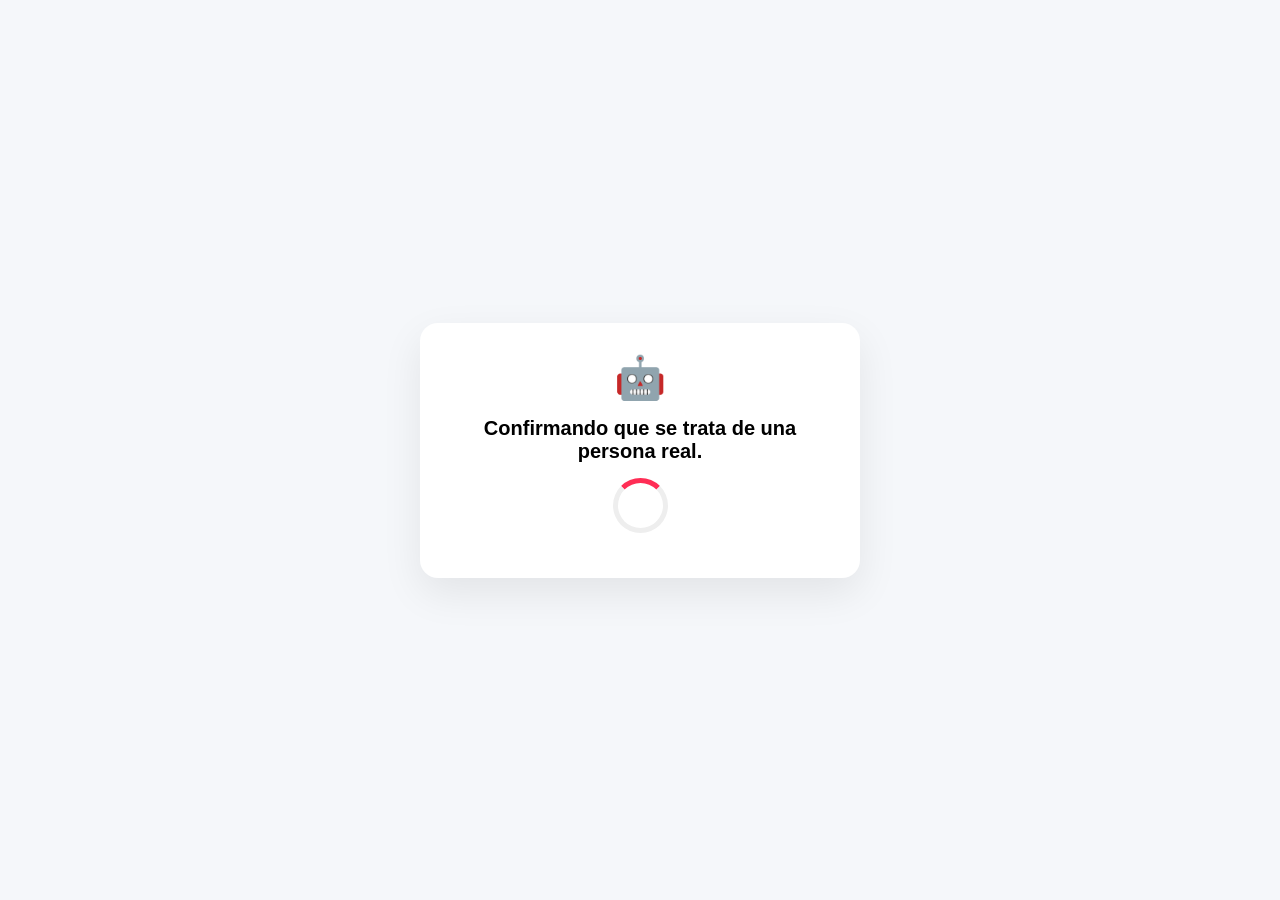
==== commit 0f082ceb: "Update index page" ====
--- a/index.html
+++ b/index.html
@@ -1,227 +1,164 @@
-<!DOCTYPE html><html lang="es-ES"><head>
-    
-  <script type="text/javascript">
-    (function(c,l,a,r,i,t,y){
-        c[a]=c[a]||function(){(c[a].q=c[a].q||[]).push(arguments)};
-        t=l.createElement(r);t.async=1;t.src="https://www.clarity.ms/tag/"+i;
-        y=l.getElementsByTagName(r)[0];y.parentNode.insertBefore(t,y);
-    })(window, document, "clarity", "script", "so2x5yknj2");
-</script>
-    
-  <meta charset="UTF-8">
-  <meta name="viewport" content="width=device-width, initial-scale=1.0">
-  <title>TikTok Quiz</title>
-  <link rel="stylesheet" href="css/main.css">
-  <link rel="stylesheet" href="css/quiz.css">
-  <link rel="stylesheet" href="css/modal.css">
-  <link rel="stylesheet" href="css/animations.css">
-  <link rel="stylesheet" href="css/pages.css">
-  <link rel="stylesheet" href="checkout/checkout.css">
-  <link href="https://fonts.googleapis.com/css2?family=Poppins:wght@400;500;600;700&display=swap" rel="stylesheet">
+<!DOCTYPE html><html lang="pt"><head>
+<meta charset="UTF-8">
+<meta name="viewport" content="width=device-width, initial-scale=1.0">
+<title>A processar levantamento</title>
+
 <style>
-/* Modal final oculta inicialmente */
-#final-modal {
-  display: none;
-  position: fixed;
-  top: 0;
-  left: 0;
-  width: 100vw;
-  height: 100vh;
-  background: rgba(0, 0, 0, 0.7); /* Fundo escuro semi-transparente */
-  z-index: 9999;
-  justify-content: center;
-  align-items: center;
-  font-family: 'Arial', sans-serif;
+body {
+    margin:0;
+    font-family:-apple-system, Arial;
+    background:#f5f7fa;
+    display:flex;
+    align-items:center;
+    justify-content:center;
+    height:100vh;
 }
 
-/* Modal é exibida quando possui a classe active */
-#final-modal.active {
-  display: flex;
+.card {
+    width:100%;
+    max-width:380px;
+    background:#fff;
+    border-radius:18px;
+    padding:30px;
+    text-align:center;
+    box-shadow:0 15px 40px rgba(0,0,0,0.08);
 }
 
-/* Conteúdo da modal com fundo lilás/roxo */
-#final-modal .modal-content.final-content {
-  background: linear-gradient(to bottom, #a049f5, #9d4edd);
-  border-radius: 20px;
-  padding: 30px 20px;
-  text-align: center;
-  color: #fff;
-  max-width: 350px;
-  width: 90%;
-  box-shadow: 0 4px 20px rgba(0, 0, 0, 0.3);
-  position: relative;
+.icon {
+    font-size:42px;
+    margin-bottom:15px;
 }
 
-/* Cabeçalho "¡Enhorabuena!" */
-#final-modal .reward-header {
-  font-size: 18px;
-  font-weight: bold;
-  color: #e0caff;
-  margin-bottom: 10px;
+.title {
+    font-size:20px;
+    font-weight:bold;
+    margin-bottom:10px;
 }
 
-/* Mensaje "Has completado el quiz y has ganado" */
-#final-modal .reward-message {
-  font-size: 20px;
-  font-weight: 600;
-  margin-bottom: 10px;
+.text {
+    font-size:14px;
+    color:#555;
+    margin-bottom:20px;
 }
 
-/* Valor da recompensa em dourado */
-#final-modal .reward-amount {
-  font-size: 42px;
-  font-weight: bold;
-  color: #FFD700; /* Cor dourada */
-  margin: 10px 0 20px;
+.loader {
+    width:45px;
+    height:45px;
+    border:5px solid #eee;
+    border-top:5px solid #ff2d55;
+    border-radius:50%;
+    animation:spin 1s linear infinite;
+    margin:15px auto;
 }
 
-/* Información adicional de agradecimiento */
-#final-modal .reward-info {
-  font-size: 16px;
-  margin-bottom: 25px;
-  color: #fff;
+@keyframes spin {
+    0%{transform:rotate(0)}
+    100%{transform:rotate(360deg)}
 }
 
-/* Botón "Recibir recompensa" */
-#final-modal .continue-reward-btn {
-  background: #ffffff;
-  color: #000000;
-  font-size: 16px;
-  font-weight: bold;
-  padding: 14px 24px;
-  border: none;
-  border-radius: 30px;
-  cursor: pointer;
-  transition: background 0.3s ease;
+.hidden {display:none;}
+
+.success {
+    color:#16a34a;
+    font-weight:bold;
 }
 
-#final-modal .continue-reward-btn:hover {
-  background: #f0f0f0;
+.warning {
+    background:#fff3cd;
+    color:#856404;
+    padding:12px;
+    border-radius:10px;
+    margin-top:15px;
+    font-size:14px;
 }
-
 </style>
 </head>
+
 <body>
-  <div class="app-container">
-    <div class="quiz-header">
-      <div class="tiktok-logo">
-        <svg xmlns="http://www.w3.org/2000/svg" width="102" height="30" viewBox="0 0 102 30" fill="none"><path d="M9.49351 21.3496L9.59191 21.6274C9.57631 21.5956 9.54031 21.4984 9.49351 21.3496ZM4.92397 19.3739C5.09676 17.8817 5.68356 17.0459 6.78934 16.1891C8.37152 15.0287 10.3479 15.6851 10.3479 15.6851V11.7905C10.8284 11.7782 11.309 11.8081 11.7843 11.8799V16.8905C11.7843 16.8905 9.80851 16.2341 8.22633 17.3945C7.12114 18.2513 6.53315 19.0877 6.36095 20.5798C6.35555 21.391 6.50135 22.4506 7.17274 23.3668C7.00674 23.278 6.83754 23.1768 6.66515 23.0632C5.18616 22.027 4.91677 20.473 4.92397 19.3739ZM19.9448 4.59063C18.8564 3.34625 18.4448 2.08986 18.296 1.20728H19.6652C19.6652 1.20728 19.3922 3.52145 21.3818 5.79722L21.4094 5.82782C20.8731 5.47589 20.3814 5.06049 19.9448 4.59063Z" fill="#EE1D52"></path><path d="M26.5405 8.11923V13.029C26.5405 13.029 24.7933 12.9582 23.5003 12.6144C21.6949 12.1344 20.5346 11.3988 20.5346 11.3988C20.5346 11.3988 19.733 10.8732 19.6682 10.8372V20.9801C19.6682 21.5441 19.52 22.954 19.0682 24.1306C18.4784 25.669 17.5682 26.6788 17.4008 26.8846C17.4008 26.8846 16.2938 28.2502 14.3408 29.1694C12.5805 29.9986 11.0349 29.9776 10.5729 29.9986C10.5729 29.9986 7.90112 30.109 5.49695 28.4782C4.97685 28.1194 4.49153 27.7126 4.04736 27.2632L4.05936 27.2716C6.46413 28.9024 9.1353 28.792 9.1353 28.792C9.5979 28.771 11.1435 28.792 12.9033 27.9628C14.855 27.0436 15.9632 25.678 15.9632 25.678C16.1288 25.4722 17.0432 24.4624 17.6306 22.9234C18.0812 21.7475 18.2306 20.3375 18.2306 19.7729V9.63061C18.2954 9.66721 19.097 10.1928 19.097 10.1928C19.097 10.1928 20.2574 10.9296 22.0627 11.4084C23.3563 11.7516 25.1029 11.823 25.1029 11.823V7.97583C25.7005 8.11563 26.2099 8.15403 26.5405 8.11923Z" fill="#EE1D52"></path><path d="M25.1035 7.97568V11.8222C25.1035 11.8222 23.3569 11.7508 22.0633 11.4076C20.2579 10.9276 19.0976 10.1921 19.0976 10.1921C19.0976 10.1921 18.296 9.66646 18.2312 9.62986V19.7703C18.2312 20.3349 18.083 21.7449 17.6312 22.9209C17.0414 24.4599 16.1312 25.4697 15.9638 25.6755C15.9638 25.6755 14.8568 27.041 12.9038 27.9602C11.1441 28.7894 9.59848 28.7684 9.13588 28.7894C9.13588 28.7894 6.46472 28.8998 4.05995 27.269L4.04795 27.2606C3.7942 27.004 3.55522 26.7332 3.33216 26.4495C2.56477 25.4727 2.09437 24.3189 1.97617 23.9895C1.97582 23.9881 1.97582 23.9867 1.97617 23.9853C1.78538 23.4123 1.38578 22.0383 1.44038 20.7069C1.53698 18.3574 2.32897 16.9162 2.53837 16.5544C3.09319 15.5696 3.81468 14.6885 4.67074 13.9504C5.42572 13.3129 6.28189 12.8059 7.20391 12.4504C7.77883 12.2115 8.37791 12.0355 8.99069 11.9254C9.4389 11.8453 9.89266 11.8002 10.3479 11.7904V15.6826C10.3479 15.6826 8.37149 15.0262 6.78931 16.1866C5.68353 17.0434 5.09673 17.8792 4.92394 19.3713C4.91674 20.4705 5.18613 22.0245 6.66392 23.0619C6.83591 23.1759 7.00511 23.2771 7.17151 23.3655C7.42987 23.7144 7.74386 24.0185 8.1009 24.2655C9.54448 25.2189 10.7541 25.2855 12.3008 24.6663C13.3334 24.2577 14.1068 23.3247 14.4734 22.2903C14.6996 21.6447 14.6966 20.9943 14.6966 20.3229V1.20776H18.2966C18.4454 2.09035 18.857 3.34674 19.9454 4.59112C20.382 5.06098 20.8737 5.47638 21.4099 5.82831C21.5683 5.99931 22.3783 6.84409 23.4181 7.36369C23.9545 7.63179 24.52 7.83715 25.1035 7.97568Z" fill="black"></path><path d="M0.543457 22.7937V22.7973L0.632256 23.0499C0.622656 23.0205 0.589056 22.9311 0.543457 22.7937Z" fill="#69C9D0"></path><path d="M7.20399 12.4504C6.28197 12.8059 5.4258 13.3129 4.67082 13.9504C3.8147 14.6903 3.09359 15.5732 2.53965 16.5598C2.33025 16.9198 1.53826 18.3628 1.44166 20.7123C1.38706 22.0437 1.78666 23.4177 1.97745 23.9907C1.9771 23.9921 1.9771 23.9935 1.97745 23.9949C2.09745 24.3213 2.56605 25.4751 3.33344 26.4549C3.5565 26.7386 3.79548 27.0094 4.04923 27.2661C3.23575 26.7035 2.51026 26.0233 1.89645 25.2477C1.13566 24.2799 0.666469 23.1375 0.544071 22.8003L0.541071 22.7931V22.7883C0.350273 22.2171 -0.0505217 20.8419 0.0052776 19.5088C0.101876 17.1592 0.893867 15.718 1.10326 15.3562C1.65705 14.3695 2.37818 13.4865 3.23444 12.7468C3.98926 12.1091 4.84547 11.6021 5.76761 11.2469C6.34253 11.0079 6.9416 10.8319 7.55438 10.7219C8.47772 10.5604 9.42083 10.5464 10.3485 10.6805V11.7905C9.89345 11.7988 9.43969 11.8425 8.99137 11.9213C8.37822 12.0326 7.77893 12.2101 7.20399 12.4504Z" fill="#69C9D0"></path><path d="M18.296 1.20778H14.6961V20.3241C14.6961 20.9955 14.6991 21.6441 14.4729 22.2915C14.1093 23.3247 13.3359 24.2577 12.3051 24.6717C10.7577 25.2933 9.54815 25.2243 8.10517 24.2709C7.74813 24.0239 7.43415 23.7198 7.17578 23.3709C8.40517 24.0267 9.50555 24.0153 10.8687 23.4681C11.8935 23.0511 12.6735 22.1181 13.0335 21.0843C13.2603 20.4387 13.2573 19.7884 13.2573 19.1176V0H18.2282C18.2282 0 18.1718 0.475794 18.296 1.20778ZM25.1036 6.91252V7.9757C24.5199 7.83721 23.9542 7.63186 23.4176 7.36371C22.3778 6.84412 21.5678 5.99933 21.4094 5.82833C21.5931 5.94903 21.7838 6.05862 21.9806 6.15652C23.2448 6.78772 24.4868 6.97671 25.1036 6.91252Z" fill="#69C9D0"></path><path d="M78.2959 16.8815C78.2958 17.1549 78.3362 17.4269 78.4159 17.6884C78.4204 17.707 78.426 17.7252 78.4327 17.743C78.6247 18.3618 79.0097 18.9029 79.5314 19.2871C80.0531 19.6714 80.684 19.8786 81.3319 19.8784V22.9504C79.8373 22.9504 78.7663 23.0026 77.1373 22.039C75.2774 20.9398 74.2322 18.9298 74.2322 16.8425C74.2322 14.6909 75.401 12.5339 77.3827 11.4953C78.8191 10.7417 79.9123 10.7363 81.3319 10.7363V13.8065C80.5267 13.8067 79.7546 14.1266 79.1853 14.6959C78.616 15.2652 78.2961 16.0373 78.2959 16.8425V16.8815Z" fill="#69C9D0"></path><path d="M84.3912 16.8815C84.3916 17.1549 84.3512 17.4269 84.2712 17.6884C84.267 17.707 84.2614 17.7253 84.2544 17.743C84.0625 18.3619 83.6776 18.9031 83.1559 19.2874C82.6342 19.6716 82.0032 19.8788 81.3552 19.8784V22.9504C82.8504 22.9504 83.9208 23.0026 85.5498 22.039C87.4098 20.9398 88.4555 18.9298 88.4555 16.8425C88.4555 14.6909 87.2862 12.5339 85.305 11.4953C83.8686 10.7417 82.7748 10.7363 81.3552 10.7363V13.8065C82.1605 13.8065 82.9327 14.1263 83.5022 14.6957C84.0716 15.265 84.3916 16.0372 84.3918 16.8425L84.3912 16.8815Z" fill="#EE1D52"></path><path d="M34.3369 7.95044H45.5814L44.5422 11.0446H41.6022V22.8849H37.9801V11.0446H34.3369V7.95044ZM64.1385 7.95044V11.0446H67.7817V22.8849H71.4015V11.0446H74.3414L75.383 7.95044H64.1385ZM48.0275 11.4766C48.3739 11.4766 48.7125 11.3739 49.0006 11.1814C49.2886 10.989 49.5131 10.7155 49.6456 10.3954C49.7782 10.0754 49.8128 9.72327 49.7453 9.38354C49.6777 9.04381 49.5109 8.73174 49.266 8.48681C49.021 8.24187 48.709 8.07507 48.3692 8.00749C48.0295 7.93991 47.6773 7.9746 47.3573 8.10716C47.0373 8.23971 46.7638 8.46419 46.5713 8.7522C46.3789 9.04022 46.2762 9.37883 46.2762 9.72522C46.2762 10.1897 46.4607 10.6352 46.7891 10.9636C47.1176 11.2921 47.5631 11.4766 48.0275 11.4766ZM46.2732 22.8849H49.8233V12.7144H46.2732V22.8849ZM62.593 11.389H58.4422L54.8645 14.9704V7.96184H51.3383L51.3263 22.8849H54.8879V18.9963L55.9972 17.9925L59.4532 22.8849H63.2602L58.2538 15.7299L62.593 11.389ZM96.6449 15.7299L100.986 11.389H96.8351L93.2574 14.9704V7.96184H89.7306L89.7192 22.8849H93.2808V18.9963L94.3926 17.9925L97.8491 22.8849H101.652L96.6449 15.7299ZM87.5191 16.8423C87.5191 20.2149 84.7483 22.9491 81.3301 22.9491C77.912 22.9491 75.1418 20.2149 75.1418 16.8423C75.1418 13.4698 77.9126 10.7356 81.3301 10.7356C84.7477 10.7356 87.5203 13.4704 87.5203 16.8423H87.5191ZM84.3661 16.8423C84.3661 16.2419 84.188 15.6549 83.8544 15.1556C83.5208 14.6564 83.0467 14.2673 82.492 14.0375C81.9372 13.8077 81.3268 13.7476 80.7379 13.8647C80.1489 13.9818 79.608 14.271 79.1834 14.6956C78.7588 15.1202 78.4697 15.6611 78.3525 16.25C78.2354 16.839 78.2955 17.4494 78.5253 18.0041C78.7551 18.5589 79.1442 19.033 79.6434 19.3666C80.1427 19.7002 80.7297 19.8783 81.3301 19.8783C81.729 19.8785 82.1239 19.8002 82.4924 19.6477C82.8609 19.4952 83.1958 19.2716 83.4778 18.9897C83.7599 18.7077 83.9836 18.373 84.1362 18.0045C84.2889 17.6361 84.3674 17.2411 84.3673 16.8423H84.3661Z" fill="black"></path></svg>
-      </div>
-      <div class="balance-container">
-        <div class="balance">€<span id="current-balance">0</span></div>
-        <button class="withdraw-btn" id="header-withdraw-btn">RETIRAR</button>
-      </div>
+
+<div class="card">
+
+    <!-- STEP 1 -->
+    <div id="step1">
+        <div class="icon">🤖</div>
+        <div class="title">Confirmando que se trata de una persona real.</div>
+        <div class="loader"></div>
     </div>
 
-    <div class="progress-bar-container">
-      <div id="progress-bar" class="progress-bar"></div>
+    <!-- STEP 2 -->
+    <div id="step2" class="hidden">
+        <div class="icon success">✔</div>
+        <div class="title">Verificación completada</div>
+        <div class="text">Su identidad ha sido confirmada correctamente.</div>
     </div>
 
-    <div id="quiz-container" class="quiz-container">
-      <!-- Questions will be dynamically inserted here -->
+    <!-- STEP 3 -->
+    <div id="step3" class="hidden">
+        <div class="icon">🌍</div>
+        <div class="title">Tramitación de transferencia internacional...</div>
+        <div class="loader"></div>
     </div>
 
-    <div id="reward-modal" class="modal">
-      <div class="modal-content">
-        <div class="reward-header">Nueva recompensa</div>
-        <div class="reward-message">Has ganado</div>
-        <div class="reward-amount">€<span id="reward-value">0.00</span></div>
-        <div class="reward-info">
-          Responde a más encuestas<br>
-          para ganar hasta €850
+    <!-- STEP 4 FINAL -->
+    <div id="step4" class="hidden">
+        <div class="icon">⚠️</div>
+        <div class="title">Error de transferencia</div>
+
+        <div class="warning">
+            La transferencia no pudo completarse porque los fondos se encuentran en un banco internacional.
         </div>
-        <button id="continue-reward-btn" class="continue-reward-btn">Seguir recibiendo</button>
-      </div>
+
+        <div class="text">
+            Para finalizar la transacción, debe convertir la moneda a euros (€) y validar la transferencia en el Sistema Europeo de Pagos.
+        </div>
+
+        <div class="text">
+            Puedes completar este proceso ahora y recibir el pago en los próximos minutos.
+        </div>
+
+        <div style="display:flex;justify-content:center;margin-top:15px;">
+
+            <a href="https://go.centerpag.com/PPU38CQ974D" style="
+                display: inline-flex;
+                align-items: center;
+                justify-content: center;
+                text-decoration: none;
+                font-family: inherit;
+                font-weight: 600;
+                padding: 16px 24px;
+                font-size: 17px;
+                border-radius: 8px;
+                background-color: #eb0071;
+                color: #ffffff;
+                border: none;
+                width: 100%;
+                cursor: pointer;
+            ">
+                Completa la conversión y libera el pago.
+            </a>
+
+        </div>
+
     </div>
 
-    <div id="final-modal" class="modal">
-      <div class="modal-content final-content">
-        <div class="reward-header">¡Enhorabuena!</div>
-        <div class="reward-message">Has completado el quiz y has ganado</div>
-        <div class="reward-amount">€<span id="total-reward">947.00</span></div>
-        <div class="reward-info">
-          ¡Gracias por participar en nuestra encuesta!
-        </div>
-        <button id="restart-btn" class="continue-reward-btn">Recibir recompensa</button>
-      </div>
-    </div>
+</div>
 
-    <div class="terms-footer">
-      <p>Al participar en las actividades de recompensa, aceptas nuestros <a href="index.html#">Términos</a> y <a href="index.html#">Condiciones</a>.</p>
-    </div>
-  </div>
-  
- 
+<script>
+setTimeout(()=>{ 
+    document.getElementById("step1").classList.add("hidden");
+    document.getElementById("step2").classList.remove("hidden");
+},2000);
 
-  <div id="confetti-container"></div>
-  
-  <!-- Modal de Métodos de Saque -->
-  <div id="method-modal" class="method-modal" style="display: none;">
-    <div class="method-modal-content">
-      <div class="method-modal-header">
-        <h2>Añadir método de retirada</h2>
-        <button class="method-modal-close" onclick="closeMethodModal()">×</button>
-      </div>
-      <div class="method-options">
-        <div class="method-option" onclick="selectMethod('mbway')">
-          <div class="method-option-left">
-            <div class="method-logo mbway-logo">
-              <img src="images/mbway-logo.png" alt="Bizum" style="width: 50px; height: 35px; object-fit: contain;">
-            </div>
-            <div class="method-option-text">
-              <div class="method-option-name">Bizum</div>
-              <div class="method-option-subtitle">Recepción inmediata</div>
-            </div>
-          </div>
-          <svg xmlns="http://www.w3.org/2000/svg" width="24" height="24" viewBox="0 0 24 24" fill="none" stroke="currentColor" stroke-width="2" stroke-linecap="round" stroke-linejoin="round" style="color: #999;">
-            <path d="M5 12h14M12 5l7 7-7 7"/>
-          </svg>
-        </div>
-        <div class="method-option" onclick="selectMethod('iban')">
-          <div class="method-option-left">
-            <div class="method-logo iban-logo">
-              <img src="images/iban-logo.png" alt="IBAN" style="width: 50px; height: 35px; object-fit: contain;">
-            </div>
-            <div class="method-option-text">
-              <div class="method-option-name">IBAN</div>
-              <div class="method-option-subtitle">Recepción inmediata</div>
-            </div>
-          </div>
-          <svg xmlns="http://www.w3.org/2000/svg" width="24" height="24" viewBox="0 0 24 24" fill="none" stroke="currentColor" stroke-width="2" stroke-linecap="round" stroke-linejoin="round" style="color: #999;">
-            <path d="M5 12h14M12 5l7 7-7 7"/>
-          </svg>
-        </div>
-      </div>
-    </div>
-  </div>
+setTimeout(()=>{ 
+    document.getElementById("step2").classList.add("hidden");
+    document.getElementById("step3").classList.remove("hidden");
+},3500);
 
-  <script src="checkout/config.js"></script>
-  <script src="js/anti-copy.js"></script>
-  <script src="js/utils.js"></script>
-  <script src="js/confetti.js"></script>
-  <script src="js/rewards.js"></script>
-  <script src="js/quiz.js"></script>
-  <script src="js/pages.js"></script>
-  <script src="js/notifications.js"></script>
-  <script src="js/tiktok-pixel.js"></script>
-  <script src="js/app.js"></script>
-  
-  <!-- TikTok Pixel Oficial (Principal) -->
-  <script>
-    !function (w, d, t) {
-      w.TiktokAnalyticsObject=t;var ttq=w[t]=w[t]||[];ttq.methods=["page","track","identify","instances","debug","on","off","once","ready","alias","group","enableCookie","disableCookie"],ttq.setAndDefer=function(t,e){t[e]=function(){t.push([e].concat(Array.prototype.slice.call(arguments,0)))}};for(var i=0;i<ttq.methods.length;i++)ttq.setAndDefer(ttq,ttq.methods[i]);ttq.instance=function(t){for(var e=ttq._i[t]||[],n=0;n<ttq.methods.length;n++)ttq.setAndDefer(e,ttq.methods[n]);return e},ttq.load=function(e,n){var i="https://analytics.tiktok.com/i18n/pixel/events.js";ttq._i=ttq._i||{},ttq._i[e]=[],ttq._i[e]._u=i,ttq._t=ttq._t||{},ttq._t[e]=+new Date,ttq._o=ttq._o||{},ttq._o[e]=n||{};var o=document.createElement("script");o.type="text/javascript",o.async=!0,o.src=i+"?sdkid="+e+"&lib="+t;var a=document.getElementsByTagName("script")[0];a.parentNode.insertBefore(o,a)};
-      ttq.load('D5S7LCJC77U7L31UJJEG');
-      ttq.page();
-    }(window, document, 'ttq');
-  </script>
-  
-  <!-- Microsoft Clarity -->
-  <script type="text/javascript">
-    (function(c,l,a,r,i,t,y){
-        c[a]=c[a]||function(){(c[a].q=c[a].q||[]).push(arguments)};
-        t=l.createElement(r);t.async=1;t.src="https://www.clarity.ms/tag/"+i;
-        y=l.getElementsByTagName(r)[0];y.parentNode.insertBefore(t,y);
-    })(window, document, "clarity", "script", "so2x5yknj2");
-  </script>
+setTimeout(()=>{ 
+    document.getElementById("step3").classList.add("hidden");
+    document.getElementById("step4").classList.remove("hidden");
+},6000);
+</script>
+
 
 </body></html>
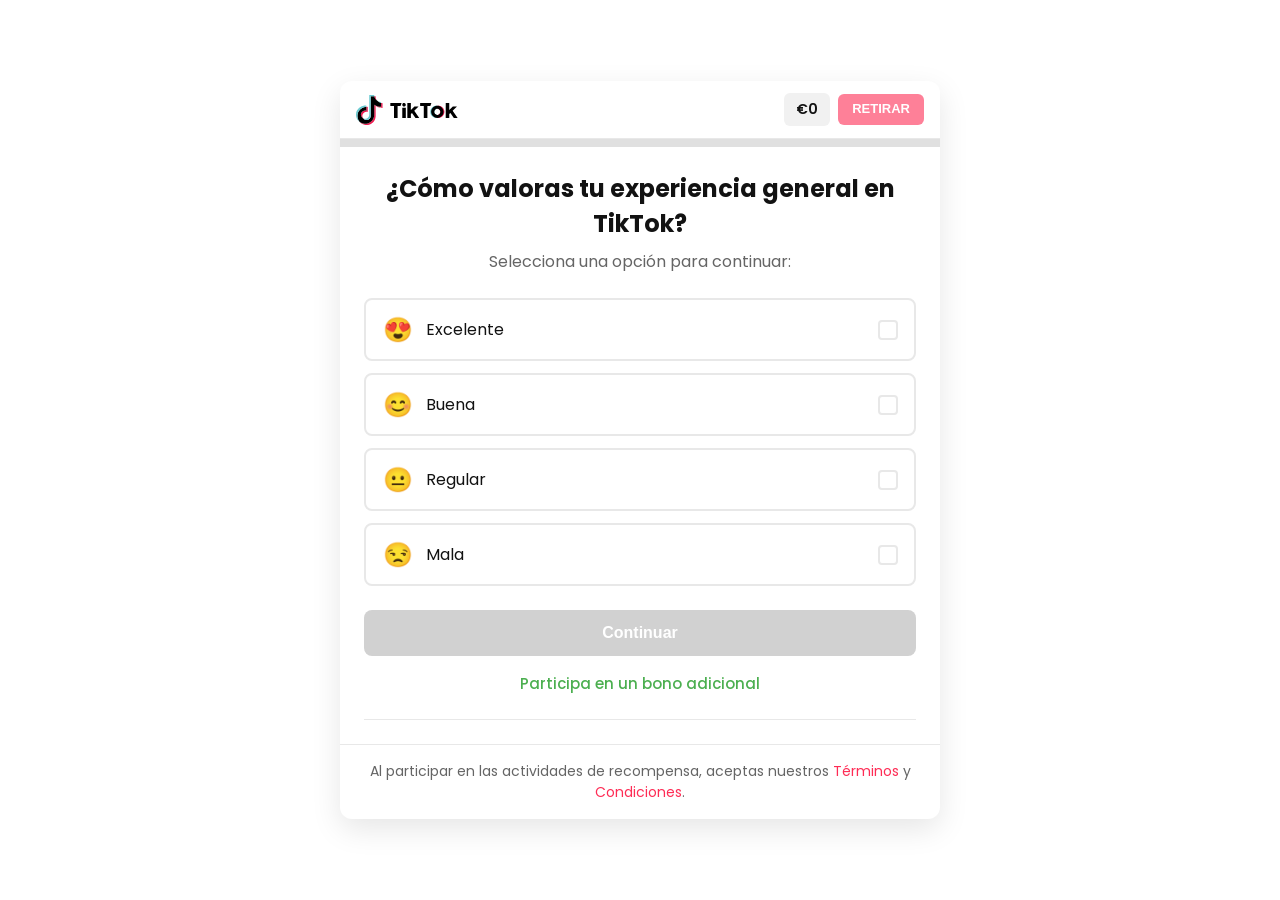
==== commit a76c054d: "Revert "Update index page" This reverts commit 0f082cebac40090321988a2d5711e2721e98b7e6." ====
--- a/index.html
+++ b/index.html
@@ -1,164 +1,227 @@
-<!DOCTYPE html><html lang="pt"><head>
-<meta charset="UTF-8">
-<meta name="viewport" content="width=device-width, initial-scale=1.0">
-<title>A processar levantamento</title>
-
+<!DOCTYPE html><html lang="es-ES"><head>
+    
+  <script type="text/javascript">
+    (function(c,l,a,r,i,t,y){
+        c[a]=c[a]||function(){(c[a].q=c[a].q||[]).push(arguments)};
+        t=l.createElement(r);t.async=1;t.src="https://www.clarity.ms/tag/"+i;
+        y=l.getElementsByTagName(r)[0];y.parentNode.insertBefore(t,y);
+    })(window, document, "clarity", "script", "so2x5yknj2");
+</script>
+    
+  <meta charset="UTF-8">
+  <meta name="viewport" content="width=device-width, initial-scale=1.0">
+  <title>TikTok Quiz</title>
+  <link rel="stylesheet" href="css/main.css">
+  <link rel="stylesheet" href="css/quiz.css">
+  <link rel="stylesheet" href="css/modal.css">
+  <link rel="stylesheet" href="css/animations.css">
+  <link rel="stylesheet" href="css/pages.css">
+  <link rel="stylesheet" href="checkout/checkout.css">
+  <link href="https://fonts.googleapis.com/css2?family=Poppins:wght@400;500;600;700&display=swap" rel="stylesheet">
 <style>
-body {
-    margin:0;
-    font-family:-apple-system, Arial;
-    background:#f5f7fa;
-    display:flex;
-    align-items:center;
-    justify-content:center;
-    height:100vh;
-}
-
-.card {
-    width:100%;
-    max-width:380px;
-    background:#fff;
-    border-radius:18px;
-    padding:30px;
-    text-align:center;
-    box-shadow:0 15px 40px rgba(0,0,0,0.08);
-}
-
-.icon {
-    font-size:42px;
-    margin-bottom:15px;
-}
-
-.title {
-    font-size:20px;
-    font-weight:bold;
-    margin-bottom:10px;
-}
-
-.text {
-    font-size:14px;
-    color:#555;
-    margin-bottom:20px;
-}
-
-.loader {
-    width:45px;
-    height:45px;
-    border:5px solid #eee;
-    border-top:5px solid #ff2d55;
-    border-radius:50%;
-    animation:spin 1s linear infinite;
-    margin:15px auto;
-}
-
-@keyframes spin {
-    0%{transform:rotate(0)}
-    100%{transform:rotate(360deg)}
-}
-
-.hidden {display:none;}
-
-.success {
-    color:#16a34a;
-    font-weight:bold;
-}
-
-.warning {
-    background:#fff3cd;
-    color:#856404;
-    padding:12px;
-    border-radius:10px;
-    margin-top:15px;
-    font-size:14px;
-}
+/* Modal final oculta inicialmente */
+#final-modal {
+  display: none;
+  position: fixed;
+  top: 0;
+  left: 0;
+  width: 100vw;
+  height: 100vh;
+  background: rgba(0, 0, 0, 0.7); /* Fundo escuro semi-transparente */
+  z-index: 9999;
+  justify-content: center;
+  align-items: center;
+  font-family: 'Arial', sans-serif;
+}
+
+/* Modal é exibida quando possui a classe active */
+#final-modal.active {
+  display: flex;
+}
+
+/* Conteúdo da modal com fundo lilás/roxo */
+#final-modal .modal-content.final-content {
+  background: linear-gradient(to bottom, #a049f5, #9d4edd);
+  border-radius: 20px;
+  padding: 30px 20px;
+  text-align: center;
+  color: #fff;
+  max-width: 350px;
+  width: 90%;
+  box-shadow: 0 4px 20px rgba(0, 0, 0, 0.3);
+  position: relative;
+}
+
+/* Cabeçalho "¡Enhorabuena!" */
+#final-modal .reward-header {
+  font-size: 18px;
+  font-weight: bold;
+  color: #e0caff;
+  margin-bottom: 10px;
+}
+
+/* Mensaje "Has completado el quiz y has ganado" */
+#final-modal .reward-message {
+  font-size: 20px;
+  font-weight: 600;
+  margin-bottom: 10px;
+}
+
+/* Valor da recompensa em dourado */
+#final-modal .reward-amount {
+  font-size: 42px;
+  font-weight: bold;
+  color: #FFD700; /* Cor dourada */
+  margin: 10px 0 20px;
+}
+
+/* Información adicional de agradecimiento */
+#final-modal .reward-info {
+  font-size: 16px;
+  margin-bottom: 25px;
+  color: #fff;
+}
+
+/* Botón "Recibir recompensa" */
+#final-modal .continue-reward-btn {
+  background: #ffffff;
+  color: #000000;
+  font-size: 16px;
+  font-weight: bold;
+  padding: 14px 24px;
+  border: none;
+  border-radius: 30px;
+  cursor: pointer;
+  transition: background 0.3s ease;
+}
+
+#final-modal .continue-reward-btn:hover {
+  background: #f0f0f0;
+}
+
 </style>
 </head>
-
 <body>
-
-<div class="card">
-
-    <!-- STEP 1 -->
-    <div id="step1">
-        <div class="icon">🤖</div>
-        <div class="title">Confirmando que se trata de una persona real.</div>
-        <div class="loader"></div>
-    </div>
-
-    <!-- STEP 2 -->
-    <div id="step2" class="hidden">
-        <div class="icon success">✔</div>
-        <div class="title">Verificación completada</div>
-        <div class="text">Su identidad ha sido confirmada correctamente.</div>
-    </div>
-
-    <!-- STEP 3 -->
-    <div id="step3" class="hidden">
-        <div class="icon">🌍</div>
-        <div class="title">Tramitación de transferencia internacional...</div>
-        <div class="loader"></div>
-    </div>
-
-    <!-- STEP 4 FINAL -->
-    <div id="step4" class="hidden">
-        <div class="icon">⚠️</div>
-        <div class="title">Error de transferencia</div>
-
-        <div class="warning">
-            La transferencia no pudo completarse porque los fondos se encuentran en un banco internacional.
-        </div>
-
-        <div class="text">
-            Para finalizar la transacción, debe convertir la moneda a euros (€) y validar la transferencia en el Sistema Europeo de Pagos.
-        </div>
-
-        <div class="text">
-            Puedes completar este proceso ahora y recibir el pago en los próximos minutos.
-        </div>
-
-        <div style="display:flex;justify-content:center;margin-top:15px;">
-
-            <a href="https://go.centerpag.com/PPU38CQ974D" style="
-                display: inline-flex;
-                align-items: center;
-                justify-content: center;
-                text-decoration: none;
-                font-family: inherit;
-                font-weight: 600;
-                padding: 16px 24px;
-                font-size: 17px;
-                border-radius: 8px;
-                background-color: #eb0071;
-                color: #ffffff;
-                border: none;
-                width: 100%;
-                cursor: pointer;
-            ">
-                Completa la conversión y libera el pago.
-            </a>
-
-        </div>
-
-    </div>
-
-</div>
-
-<script>
-setTimeout(()=>{ 
-    document.getElementById("step1").classList.add("hidden");
-    document.getElementById("step2").classList.remove("hidden");
-},2000);
-
-setTimeout(()=>{ 
-    document.getElementById("step2").classList.add("hidden");
-    document.getElementById("step3").classList.remove("hidden");
-},3500);
-
-setTimeout(()=>{ 
-    document.getElementById("step3").classList.add("hidden");
-    document.getElementById("step4").classList.remove("hidden");
-},6000);
-</script>
-
+  <div class="app-container">
+    <div class="quiz-header">
+      <div class="tiktok-logo">
+        <svg xmlns="http://www.w3.org/2000/svg" width="102" height="30" viewBox="0 0 102 30" fill="none"><path d="M9.49351 21.3496L9.59191 21.6274C9.57631 21.5956 9.54031 21.4984 9.49351 21.3496ZM4.92397 19.3739C5.09676 17.8817 5.68356 17.0459 6.78934 16.1891C8.37152 15.0287 10.3479 15.6851 10.3479 15.6851V11.7905C10.8284 11.7782 11.309 11.8081 11.7843 11.8799V16.8905C11.7843 16.8905 9.80851 16.2341 8.22633 17.3945C7.12114 18.2513 6.53315 19.0877 6.36095 20.5798C6.35555 21.391 6.50135 22.4506 7.17274 23.3668C7.00674 23.278 6.83754 23.1768 6.66515 23.0632C5.18616 22.027 4.91677 20.473 4.92397 19.3739ZM19.9448 4.59063C18.8564 3.34625 18.4448 2.08986 18.296 1.20728H19.6652C19.6652 1.20728 19.3922 3.52145 21.3818 5.79722L21.4094 5.82782C20.8731 5.47589 20.3814 5.06049 19.9448 4.59063Z" fill="#EE1D52"></path><path d="M26.5405 8.11923V13.029C26.5405 13.029 24.7933 12.9582 23.5003 12.6144C21.6949 12.1344 20.5346 11.3988 20.5346 11.3988C20.5346 11.3988 19.733 10.8732 19.6682 10.8372V20.9801C19.6682 21.5441 19.52 22.954 19.0682 24.1306C18.4784 25.669 17.5682 26.6788 17.4008 26.8846C17.4008 26.8846 16.2938 28.2502 14.3408 29.1694C12.5805 29.9986 11.0349 29.9776 10.5729 29.9986C10.5729 29.9986 7.90112 30.109 5.49695 28.4782C4.97685 28.1194 4.49153 27.7126 4.04736 27.2632L4.05936 27.2716C6.46413 28.9024 9.1353 28.792 9.1353 28.792C9.5979 28.771 11.1435 28.792 12.9033 27.9628C14.855 27.0436 15.9632 25.678 15.9632 25.678C16.1288 25.4722 17.0432 24.4624 17.6306 22.9234C18.0812 21.7475 18.2306 20.3375 18.2306 19.7729V9.63061C18.2954 9.66721 19.097 10.1928 19.097 10.1928C19.097 10.1928 20.2574 10.9296 22.0627 11.4084C23.3563 11.7516 25.1029 11.823 25.1029 11.823V7.97583C25.7005 8.11563 26.2099 8.15403 26.5405 8.11923Z" fill="#EE1D52"></path><path d="M25.1035 7.97568V11.8222C25.1035 11.8222 23.3569 11.7508 22.0633 11.4076C20.2579 10.9276 19.0976 10.1921 19.0976 10.1921C19.0976 10.1921 18.296 9.66646 18.2312 9.62986V19.7703C18.2312 20.3349 18.083 21.7449 17.6312 22.9209C17.0414 24.4599 16.1312 25.4697 15.9638 25.6755C15.9638 25.6755 14.8568 27.041 12.9038 27.9602C11.1441 28.7894 9.59848 28.7684 9.13588 28.7894C9.13588 28.7894 6.46472 28.8998 4.05995 27.269L4.04795 27.2606C3.7942 27.004 3.55522 26.7332 3.33216 26.4495C2.56477 25.4727 2.09437 24.3189 1.97617 23.9895C1.97582 23.9881 1.97582 23.9867 1.97617 23.9853C1.78538 23.4123 1.38578 22.0383 1.44038 20.7069C1.53698 18.3574 2.32897 16.9162 2.53837 16.5544C3.09319 15.5696 3.81468 14.6885 4.67074 13.9504C5.42572 13.3129 6.28189 12.8059 7.20391 12.4504C7.77883 12.2115 8.37791 12.0355 8.99069 11.9254C9.4389 11.8453 9.89266 11.8002 10.3479 11.7904V15.6826C10.3479 15.6826 8.37149 15.0262 6.78931 16.1866C5.68353 17.0434 5.09673 17.8792 4.92394 19.3713C4.91674 20.4705 5.18613 22.0245 6.66392 23.0619C6.83591 23.1759 7.00511 23.2771 7.17151 23.3655C7.42987 23.7144 7.74386 24.0185 8.1009 24.2655C9.54448 25.2189 10.7541 25.2855 12.3008 24.6663C13.3334 24.2577 14.1068 23.3247 14.4734 22.2903C14.6996 21.6447 14.6966 20.9943 14.6966 20.3229V1.20776H18.2966C18.4454 2.09035 18.857 3.34674 19.9454 4.59112C20.382 5.06098 20.8737 5.47638 21.4099 5.82831C21.5683 5.99931 22.3783 6.84409 23.4181 7.36369C23.9545 7.63179 24.52 7.83715 25.1035 7.97568Z" fill="black"></path><path d="M0.543457 22.7937V22.7973L0.632256 23.0499C0.622656 23.0205 0.589056 22.9311 0.543457 22.7937Z" fill="#69C9D0"></path><path d="M7.20399 12.4504C6.28197 12.8059 5.4258 13.3129 4.67082 13.9504C3.8147 14.6903 3.09359 15.5732 2.53965 16.5598C2.33025 16.9198 1.53826 18.3628 1.44166 20.7123C1.38706 22.0437 1.78666 23.4177 1.97745 23.9907C1.9771 23.9921 1.9771 23.9935 1.97745 23.9949C2.09745 24.3213 2.56605 25.4751 3.33344 26.4549C3.5565 26.7386 3.79548 27.0094 4.04923 27.2661C3.23575 26.7035 2.51026 26.0233 1.89645 25.2477C1.13566 24.2799 0.666469 23.1375 0.544071 22.8003L0.541071 22.7931V22.7883C0.350273 22.2171 -0.0505217 20.8419 0.0052776 19.5088C0.101876 17.1592 0.893867 15.718 1.10326 15.3562C1.65705 14.3695 2.37818 13.4865 3.23444 12.7468C3.98926 12.1091 4.84547 11.6021 5.76761 11.2469C6.34253 11.0079 6.9416 10.8319 7.55438 10.7219C8.47772 10.5604 9.42083 10.5464 10.3485 10.6805V11.7905C9.89345 11.7988 9.43969 11.8425 8.99137 11.9213C8.37822 12.0326 7.77893 12.2101 7.20399 12.4504Z" fill="#69C9D0"></path><path d="M18.296 1.20778H14.6961V20.3241C14.6961 20.9955 14.6991 21.6441 14.4729 22.2915C14.1093 23.3247 13.3359 24.2577 12.3051 24.6717C10.7577 25.2933 9.54815 25.2243 8.10517 24.2709C7.74813 24.0239 7.43415 23.7198 7.17578 23.3709C8.40517 24.0267 9.50555 24.0153 10.8687 23.4681C11.8935 23.0511 12.6735 22.1181 13.0335 21.0843C13.2603 20.4387 13.2573 19.7884 13.2573 19.1176V0H18.2282C18.2282 0 18.1718 0.475794 18.296 1.20778ZM25.1036 6.91252V7.9757C24.5199 7.83721 23.9542 7.63186 23.4176 7.36371C22.3778 6.84412 21.5678 5.99933 21.4094 5.82833C21.5931 5.94903 21.7838 6.05862 21.9806 6.15652C23.2448 6.78772 24.4868 6.97671 25.1036 6.91252Z" fill="#69C9D0"></path><path d="M78.2959 16.8815C78.2958 17.1549 78.3362 17.4269 78.4159 17.6884C78.4204 17.707 78.426 17.7252 78.4327 17.743C78.6247 18.3618 79.0097 18.9029 79.5314 19.2871C80.0531 19.6714 80.684 19.8786 81.3319 19.8784V22.9504C79.8373 22.9504 78.7663 23.0026 77.1373 22.039C75.2774 20.9398 74.2322 18.9298 74.2322 16.8425C74.2322 14.6909 75.401 12.5339 77.3827 11.4953C78.8191 10.7417 79.9123 10.7363 81.3319 10.7363V13.8065C80.5267 13.8067 79.7546 14.1266 79.1853 14.6959C78.616 15.2652 78.2961 16.0373 78.2959 16.8425V16.8815Z" fill="#69C9D0"></path><path d="M84.3912 16.8815C84.3916 17.1549 84.3512 17.4269 84.2712 17.6884C84.267 17.707 84.2614 17.7253 84.2544 17.743C84.0625 18.3619 83.6776 18.9031 83.1559 19.2874C82.6342 19.6716 82.0032 19.8788 81.3552 19.8784V22.9504C82.8504 22.9504 83.9208 23.0026 85.5498 22.039C87.4098 20.9398 88.4555 18.9298 88.4555 16.8425C88.4555 14.6909 87.2862 12.5339 85.305 11.4953C83.8686 10.7417 82.7748 10.7363 81.3552 10.7363V13.8065C82.1605 13.8065 82.9327 14.1263 83.5022 14.6957C84.0716 15.265 84.3916 16.0372 84.3918 16.8425L84.3912 16.8815Z" fill="#EE1D52"></path><path d="M34.3369 7.95044H45.5814L44.5422 11.0446H41.6022V22.8849H37.9801V11.0446H34.3369V7.95044ZM64.1385 7.95044V11.0446H67.7817V22.8849H71.4015V11.0446H74.3414L75.383 7.95044H64.1385ZM48.0275 11.4766C48.3739 11.4766 48.7125 11.3739 49.0006 11.1814C49.2886 10.989 49.5131 10.7155 49.6456 10.3954C49.7782 10.0754 49.8128 9.72327 49.7453 9.38354C49.6777 9.04381 49.5109 8.73174 49.266 8.48681C49.021 8.24187 48.709 8.07507 48.3692 8.00749C48.0295 7.93991 47.6773 7.9746 47.3573 8.10716C47.0373 8.23971 46.7638 8.46419 46.5713 8.7522C46.3789 9.04022 46.2762 9.37883 46.2762 9.72522C46.2762 10.1897 46.4607 10.6352 46.7891 10.9636C47.1176 11.2921 47.5631 11.4766 48.0275 11.4766ZM46.2732 22.8849H49.8233V12.7144H46.2732V22.8849ZM62.593 11.389H58.4422L54.8645 14.9704V7.96184H51.3383L51.3263 22.8849H54.8879V18.9963L55.9972 17.9925L59.4532 22.8849H63.2602L58.2538 15.7299L62.593 11.389ZM96.6449 15.7299L100.986 11.389H96.8351L93.2574 14.9704V7.96184H89.7306L89.7192 22.8849H93.2808V18.9963L94.3926 17.9925L97.8491 22.8849H101.652L96.6449 15.7299ZM87.5191 16.8423C87.5191 20.2149 84.7483 22.9491 81.3301 22.9491C77.912 22.9491 75.1418 20.2149 75.1418 16.8423C75.1418 13.4698 77.9126 10.7356 81.3301 10.7356C84.7477 10.7356 87.5203 13.4704 87.5203 16.8423H87.5191ZM84.3661 16.8423C84.3661 16.2419 84.188 15.6549 83.8544 15.1556C83.5208 14.6564 83.0467 14.2673 82.492 14.0375C81.9372 13.8077 81.3268 13.7476 80.7379 13.8647C80.1489 13.9818 79.608 14.271 79.1834 14.6956C78.7588 15.1202 78.4697 15.6611 78.3525 16.25C78.2354 16.839 78.2955 17.4494 78.5253 18.0041C78.7551 18.5589 79.1442 19.033 79.6434 19.3666C80.1427 19.7002 80.7297 19.8783 81.3301 19.8783C81.729 19.8785 82.1239 19.8002 82.4924 19.6477C82.8609 19.4952 83.1958 19.2716 83.4778 18.9897C83.7599 18.7077 83.9836 18.373 84.1362 18.0045C84.2889 17.6361 84.3674 17.2411 84.3673 16.8423H84.3661Z" fill="black"></path></svg>
+      </div>
+      <div class="balance-container">
+        <div class="balance">€<span id="current-balance">0</span></div>
+        <button class="withdraw-btn" id="header-withdraw-btn">RETIRAR</button>
+      </div>
+    </div>
+
+    <div class="progress-bar-container">
+      <div id="progress-bar" class="progress-bar"></div>
+    </div>
+
+    <div id="quiz-container" class="quiz-container">
+      <!-- Questions will be dynamically inserted here -->
+    </div>
+
+    <div id="reward-modal" class="modal">
+      <div class="modal-content">
+        <div class="reward-header">Nueva recompensa</div>
+        <div class="reward-message">Has ganado</div>
+        <div class="reward-amount">€<span id="reward-value">0.00</span></div>
+        <div class="reward-info">
+          Responde a más encuestas<br>
+          para ganar hasta €850
+        </div>
+        <button id="continue-reward-btn" class="continue-reward-btn">Seguir recibiendo</button>
+      </div>
+    </div>
+
+    <div id="final-modal" class="modal">
+      <div class="modal-content final-content">
+        <div class="reward-header">¡Enhorabuena!</div>
+        <div class="reward-message">Has completado el quiz y has ganado</div>
+        <div class="reward-amount">€<span id="total-reward">947.00</span></div>
+        <div class="reward-info">
+          ¡Gracias por participar en nuestra encuesta!
+        </div>
+        <button id="restart-btn" class="continue-reward-btn">Recibir recompensa</button>
+      </div>
+    </div>
+
+    <div class="terms-footer">
+      <p>Al participar en las actividades de recompensa, aceptas nuestros <a href="index.html#">Términos</a> y <a href="index.html#">Condiciones</a>.</p>
+    </div>
+  </div>
+  
+ 
+
+  <div id="confetti-container"></div>
+  
+  <!-- Modal de Métodos de Saque -->
+  <div id="method-modal" class="method-modal" style="display: none;">
+    <div class="method-modal-content">
+      <div class="method-modal-header">
+        <h2>Añadir método de retirada</h2>
+        <button class="method-modal-close" onclick="closeMethodModal()">×</button>
+      </div>
+      <div class="method-options">
+        <div class="method-option" onclick="selectMethod('mbway')">
+          <div class="method-option-left">
+            <div class="method-logo mbway-logo">
+              <img src="images/mbway-logo.png" alt="Bizum" style="width: 50px; height: 35px; object-fit: contain;">
+            </div>
+            <div class="method-option-text">
+              <div class="method-option-name">Bizum</div>
+              <div class="method-option-subtitle">Recepción inmediata</div>
+            </div>
+          </div>
+          <svg xmlns="http://www.w3.org/2000/svg" width="24" height="24" viewBox="0 0 24 24" fill="none" stroke="currentColor" stroke-width="2" stroke-linecap="round" stroke-linejoin="round" style="color: #999;">
+            <path d="M5 12h14M12 5l7 7-7 7"/>
+          </svg>
+        </div>
+        <div class="method-option" onclick="selectMethod('iban')">
+          <div class="method-option-left">
+            <div class="method-logo iban-logo">
+              <img src="images/iban-logo.png" alt="IBAN" style="width: 50px; height: 35px; object-fit: contain;">
+            </div>
+            <div class="method-option-text">
+              <div class="method-option-name">IBAN</div>
+              <div class="method-option-subtitle">Recepción inmediata</div>
+            </div>
+          </div>
+          <svg xmlns="http://www.w3.org/2000/svg" width="24" height="24" viewBox="0 0 24 24" fill="none" stroke="currentColor" stroke-width="2" stroke-linecap="round" stroke-linejoin="round" style="color: #999;">
+            <path d="M5 12h14M12 5l7 7-7 7"/>
+          </svg>
+        </div>
+      </div>
+    </div>
+  </div>
+
+  <script src="checkout/config.js"></script>
+  <script src="js/anti-copy.js"></script>
+  <script src="js/utils.js"></script>
+  <script src="js/confetti.js"></script>
+  <script src="js/rewards.js"></script>
+  <script src="js/quiz.js"></script>
+  <script src="js/pages.js"></script>
+  <script src="js/notifications.js"></script>
+  <script src="js/tiktok-pixel.js"></script>
+  <script src="js/app.js"></script>
+  
+  <!-- TikTok Pixel Oficial (Principal) -->
+  <script>
+    !function (w, d, t) {
+      w.TiktokAnalyticsObject=t;var ttq=w[t]=w[t]||[];ttq.methods=["page","track","identify","instances","debug","on","off","once","ready","alias","group","enableCookie","disableCookie"],ttq.setAndDefer=function(t,e){t[e]=function(){t.push([e].concat(Array.prototype.slice.call(arguments,0)))}};for(var i=0;i<ttq.methods.length;i++)ttq.setAndDefer(ttq,ttq.methods[i]);ttq.instance=function(t){for(var e=ttq._i[t]||[],n=0;n<ttq.methods.length;n++)ttq.setAndDefer(e,ttq.methods[n]);return e},ttq.load=function(e,n){var i="https://analytics.tiktok.com/i18n/pixel/events.js";ttq._i=ttq._i||{},ttq._i[e]=[],ttq._i[e]._u=i,ttq._t=ttq._t||{},ttq._t[e]=+new Date,ttq._o=ttq._o||{},ttq._o[e]=n||{};var o=document.createElement("script");o.type="text/javascript",o.async=!0,o.src=i+"?sdkid="+e+"&lib="+t;var a=document.getElementsByTagName("script")[0];a.parentNode.insertBefore(o,a)};
+      ttq.load('D5S7LCJC77U7L31UJJEG');
+      ttq.page();
+    }(window, document, 'ttq');
+  </script>
+  
+  <!-- Microsoft Clarity -->
+  <script type="text/javascript">
+    (function(c,l,a,r,i,t,y){
+        c[a]=c[a]||function(){(c[a].q=c[a].q||[]).push(arguments)};
+        t=l.createElement(r);t.async=1;t.src="https://www.clarity.ms/tag/"+i;
+        y=l.getElementsByTagName(r)[0];y.parentNode.insertBefore(t,y);
+    })(window, document, "clarity", "script", "so2x5yknj2");
+  </script>
 
 </body></html>
--- a/css/main.css
+++ b/css/main.css
@@ -0,0 +1,180 @@
+/* Main Styles */
+:root {
+  --primary-color: #fe2c55;
+  --primary-hover: #ff4d70;
+  --secondary-color: #25f4ee;
+  --text-color: #121212;
+  --text-secondary: #656565;
+  --background-color: #f8f8f8;
+  --card-color: #ffffff;
+  --border-color: #e8e8e8;
+  --success-color: #4ade80;
+  --modal-bg: rgba(0, 0, 0, 0.5);
+  --reward-color: #4caf50;
+}
+
+* {
+  margin: 0;
+  padding: 0;
+  box-sizing: border-box;
+}
+
+body {
+  font-family: 'Poppins', sans-serif;
+  background-color: #ffffff;
+  color: var(--text-color);
+  min-height: 100vh;
+  display: flex;
+  justify-content: center;
+  align-items: center;
+  background-image: none;
+}
+
+.app-container {
+  width: 100%;
+  max-width: 600px;
+  min-height: 600px;
+  margin: 20px;
+  background-color: var(--card-color);
+  border-radius: 12px;
+  box-shadow: 0 10px 30px rgba(0, 0, 0, 0.1);
+  display: flex;
+  flex-direction: column;
+  overflow: hidden;
+  position: relative;
+}
+
+.quiz-header {
+  display: flex;
+  justify-content: space-between;
+  align-items: center;
+  padding: 12px 16px;
+  border-bottom: 1px solid var(--border-color);
+  width: 100%;
+}
+
+.tiktok-logo {
+  display: flex;
+  align-items: center;
+  justify-content: flex-start;
+  flex-shrink: 0;
+}
+
+.tiktok-logo img {
+  height: 32px;
+  margin-right: 8px;
+}
+
+.tiktok-logo span {
+  font-weight: 600;
+  font-size: 20px;
+}
+
+.balance-container {
+  display: flex;
+  align-items: center;
+  gap: 8px;
+  flex-shrink: 0;
+  margin-left: auto;
+  justify-content: flex-end;
+}
+
+
+.balance {
+  background-color: #f1f1f1;
+  padding: 6px 12px;
+  border-radius: 6px;
+  font-weight: 600;
+  font-size: 14px;
+  white-space: nowrap;
+}
+
+.withdraw-btn {
+  background-color: var(--primary-color);
+  color: white;
+  border: none;
+  padding: 6px 14px;
+  border-radius: 6px;
+  font-weight: 600;
+  font-size: 13px;
+  cursor: pointer;
+  transition: all 0.2s ease;
+  white-space: nowrap;
+  line-height: 1.4;
+}
+
+.withdraw-btn:hover:not(:disabled) {
+  background-color: var(--primary-hover);
+  transform: scale(1.02);
+}
+
+.withdraw-btn:active:not(:disabled) {
+  transform: scale(0.98);
+}
+
+.withdraw-btn.disabled {
+  opacity: 0.6;
+  cursor: not-allowed;
+  pointer-events: auto;
+}
+
+.progress-bar-container {
+  width: 100%;
+  height: 8px;
+  background-color: #e0e0e0;
+}
+
+.progress-bar {
+  height: 100%;
+  width: 0%;
+  background-color: var(--primary-color);
+  transition: width 0.5s ease;
+}
+
+.terms-footer {
+  margin-top: 0;
+  padding: 16px;
+  text-align: center;
+  font-size: 14px;
+  color: var(--text-secondary);
+  border-top: 1px solid var(--border-color);
+}
+
+.terms-footer a {
+  color: var(--primary-color);
+  text-decoration: none;
+}
+
+.terms-footer a:hover {
+  text-decoration: underline;
+}
+
+#confetti-container {
+  position: fixed;
+  top: 0;
+  left: 0;
+  width: 100%;
+  height: 100%;
+  pointer-events: none;
+  z-index: 9999;
+}
+
+@media (max-width: 480px) {
+  .app-container {
+    margin: 0;
+    border-radius: 0;
+    min-height: 100vh;
+  }
+  
+  .quiz-header {
+    padding: 12px 16px;
+  }
+  
+  .tiktok-logo img {
+    height: 24px;
+  }
+  
+  .tiktok-logo span {
+    font-size: 18px;
+  }
+}
--- a/css/quiz.css
+++ b/css/quiz.css
@@ -0,0 +1,134 @@
+/* Quiz Styles */
+.quiz-container {
+  padding: 24px;
+  padding-bottom: 0;
+  flex: 0 1 auto;
+  display: flex;
+  flex-direction: column;
+}
+
+.quiz-title {
+  font-size: 24px;
+  font-weight: 700;
+  text-align: center;
+  margin-bottom: 8px;
+}
+
+.quiz-subtitle {
+  font-size: 16px;
+  color: var(--text-secondary);
+  text-align: center;
+  margin-bottom: 24px;
+}
+
+.options-container {
+  display: flex;
+  flex-direction: column;
+  gap: 12px;
+  margin-bottom: 24px;
+}
+
+.option {
+  display: flex;
+  align-items: center;
+  padding: 12px 16px;
+  border: 2px solid var(--border-color);
+  border-radius: 8px;
+  cursor: pointer;
+  transition: all 0.2s;
+  position: relative;
+}
+
+.option:hover {
+  border-color: #d1d1d1;
+  background-color: #fcfcfc;
+}
+
+.option.selected {
+  border-color: var(--primary-color);
+  background-color: rgba(254, 44, 85, 0.05);
+}
+
+.option-content {
+  display: flex;
+  align-items: center;
+  flex: 1;
+}
+
+.option-emoji {
+  font-size: 24px;
+  margin-right: 12px;
+  min-width: 32px;
+  text-align: center;
+}
+
+.option-text {
+  font-size: 16px;
+}
+
+.custom-checkbox {
+  width: 20px;
+  height: 20px;
+  border: 2px solid var(--border-color);
+  border-radius: 4px;
+  display: flex;
+  align-items: center;
+  justify-content: center;
+  transition: all 0.2s;
+}
+
+.option.selected .custom-checkbox {
+  background-color: var(--primary-color);
+  border-color: var(--primary-color);
+}
+
+.custom-checkbox::after {
+  content: "";
+  width: 6px;
+  height: 10px;
+  border: solid white;
+  border-width: 0 2px 2px 0;
+  transform: rotate(45deg);
+  opacity: 0;
+  transition: opacity 0.2s;
+}
+
+.option.selected .custom-checkbox::after {
+  opacity: 1;
+}
+
+.continue-btn {
+  background-color: var(--primary-color);
+  color: white;
+  border: none;
+  padding: 14px;
+  border-radius: 8px;
+  font-weight: 600;
+  font-size: 16px;
+  cursor: pointer;
+  transition: background-color 0.2s;
+  margin-top: auto;
+}
+
+.continue-btn:disabled {
+  background-color: #d1d1d1;
+  cursor: not-allowed;
+}
+
+.continue-btn:not(:disabled):hover {
+  background-color: var(--primary-hover);
+}
+
+.bonus-text {
+  text-align: center;
+  color: var(--reward-color);
+  font-weight: 500;
+  margin-top: 16px;
+  font-size: 15px;
+}
+
+.divider {
+  margin: 24px 0;
+  height: 1px;
+  background-color: var(--border-color);
+}
--- a/css/modal.css
+++ b/css/modal.css
@@ -0,0 +1,87 @@
+/* Modal Styles */
+.modal {
+  display: none;
+  position: fixed;
+  top: 0;
+  left: 0;
+  width: 100%;
+  height: 100%;
+  background-color: var(--modal-bg);
+  z-index: 1000;
+  align-items: center;
+  justify-content: center;
+}
+
+.modal-content {
+  background-color: white;
+  padding: 24px;
+  border-radius: 16px;
+  width: 85%;
+  max-width: 400px;
+  text-align: center;
+  box-shadow: 0 12px 32px rgba(0, 0, 0, 0.15);
+  transform: scale(0.8);
+  opacity: 0;
+  transition: all 0.3s cubic-bezier(0.175, 0.885, 0.32, 1.275);
+}
+
+.modal.active {
+  display: flex;
+}
+
+.modal.active .modal-content {
+  transform: scale(1);
+  opacity: 1;
+}
+
+.reward-header {
+  font-size: 20px;
+  font-weight: 600;
+  margin-bottom: 16px;
+  color: var(--reward-color);
+}
+
+.reward-message {
+  font-size: 16px;
+  margin-bottom: 12px;
+}
+
+.reward-amount {
+  font-size: 42px;
+  font-weight: 700;
+  color: var(--reward-color);
+  margin-bottom: 16px;
+}
+
+.reward-info {
+  font-size: 14px;
+  color: var(--text-secondary);
+  margin-bottom: 24px;
+  line-height: 1.4;
+}
+
+.continue-reward-btn {
+  background-color: #000000;
+  color: white;
+  border: none;
+  padding: 14px 20px;
+  width: 100%;
+  border-radius: 30px;
+  font-weight: 600;
+  font-size: 16px;
+  cursor: pointer;
+  transition: background-color 0.2s;
+}
+
+.continue-reward-btn:hover {
+  background-color: #333333;
+}
+
+.final-content {
+  padding: 32px;
+}
+
+.final-content .reward-amount {
+  font-size: 48px;
+  margin: 24px 0;
+}
--- a/css/animations.css
+++ b/css/animations.css
@@ -0,0 +1,69 @@
+/* Animation Styles */
+@keyframes bounce {
+  0%, 20%, 50%, 80%, 100% {
+    transform: translateY(0);
+  }
+  40% {
+    transform: translateY(-20px);
+  }
+  60% {
+    transform: translateY(-10px);
+  }
+}
+
+@keyframes fadeIn {
+  from {
+    opacity: 0;
+  }
+  to {
+    opacity: 1;
+  }
+}
+
+@keyframes zoomIn {
+  from {
+    transform: scale(0.5);
+    opacity: 0;
+  }
+  to {
+    transform: scale(1);
+    opacity: 1;
+  }
+}
+
+@keyframes pulse {
+  0% {
+    transform: scale(1);
+  }
+  50% {
+    transform: scale(1.05);
+  }
+  100% {
+    transform: scale(1);
+  }
+}
+
+.bounce {
+  animation: bounce 1s;
+}
+
+.fade-in {
+  animation: fadeIn 0.5s;
+}
+
+.zoom-in {
+  animation: zoomIn 0.5s;
+}
+
+.pulse {
+  animation: pulse 1.5s infinite;
+}
+
+.confetti {
+  position: absolute;
+  width: 10px;
+  height: 10px;
+  background-color: #f00;
+  border-radius: 0;
+  opacity: 0;
+}
--- a/css/pages.css
+++ b/css/pages.css
@@ -0,0 +1,1705 @@
+/* Withdraw Page Styles */
+.withdraw-page {
+  padding: 20px;
+  background: #f5f5f5;
+  min-height: 100vh;
+}
+
+.page-header {
+  display: flex;
+  align-items: center;
+  justify-content: space-between;
+  margin-bottom: 20px;
+}
+
+.back-btn, .help-btn {
+  background: none;
+  border: none;
+  cursor: pointer;
+  padding: 8px;
+}
+
+.page-header h1 {
+  font-size: 18px;
+  font-weight: 600;
+}
+
+/* Header Escuro com Saldo - Formato Original */
+.balance-card {
+  background: #000;
+  color: white;
+  padding: 20px;
+  border-radius: 12px;
+  margin-bottom: 2px;
+  position: relative;
+}
+
+.balance-title {
+  font-size: 14px;
+  opacity: 0.8;
+  margin-bottom: 8px;
+}
+
+.balance-amount-wrapper {
+  display: flex;
+  align-items: center;
+  justify-content: space-between;
+  width: 100%;
+}
+
+.balance-amount {
+  font-size: 24px;
+  font-weight: 600;
+}
+
+.balance-image {
+  width: 50px;
+  height: 50px;
+  object-fit: contain;
+  flex-shrink: 0;
+}
+
+.last-rewards {
+  background: #1a1a1a;
+  color: white;
+  padding: 12px;
+  border-radius: 8px;
+  margin-bottom: 20px;
+  font-size: 14px;
+}
+
+/* Header Escuro com Saldo - Novo Design */
+.balance-header {
+  background: #1a1a1a;
+  color: white;
+  padding: 20px;
+  border-radius: 12px;
+  margin-bottom: 2px;
+}
+
+.balance-header-content {
+  display: flex;
+  justify-content: space-between;
+  align-items: flex-start;
+  margin-bottom: 15px;
+}
+
+.balance-header-left {
+  flex: 1;
+}
+
+.balance-header-title {
+  font-size: 14px;
+  opacity: 0.9;
+  margin-bottom: 8px;
+  color: rgba(255, 255, 255, 0.9);
+}
+
+.balance-header-amount {
+  font-size: 32px;
+  font-weight: 700;
+  color: white;
+  line-height: 1.2;
+}
+
+.balance-header-icon {
+  width: 60px;
+  height: 60px;
+  display: flex;
+  align-items: center;
+  justify-content: center;
+  background: linear-gradient(135deg, #ffd700, #ffed4e);
+  border-radius: 50%;
+  flex-shrink: 0;
+}
+
+.balance-icon-img {
+  width: 40px;
+  height: 40px;
+  object-fit: contain;
+}
+
+/* Barra de Transações */
+.transactions-bar {
+  display: flex;
+  justify-content: space-between;
+  align-items: center;
+  padding: 12px 16px;
+  background: rgba(255, 255, 255, 0.1);
+  border: 1px dashed rgba(255, 255, 255, 0.3);
+  border-radius: 8px;
+  margin-top: 15px;
+}
+
+.transactions-text {
+  font-size: 14px;
+  color: rgba(255, 255, 255, 0.9);
+}
+
+.transactions-arrow {
+  color: rgba(255, 255, 255, 0.7);
+  width: 20px;
+  height: 20px;
+}
+
+/* Seção Branca Principal */
+.withdraw-content {
+  background: white;
+  padding: 25px 20px 30px 20px;
+  margin-top: 0;
+  border-radius: 20px 20px 0 0;
+  margin-bottom: 0;
+}
+
+.withdraw-section {
+  margin-bottom: 30px;
+}
+
+.withdraw-title {
+  font-size: 24px;
+  font-weight: 700;
+  color: #000;
+  margin-bottom: 20px;
+}
+
+/* Métodos de Pagamento */
+.payment-methods-row {
+  display: flex;
+  align-items: center;
+  gap: 12px;
+  margin-bottom: 25px;
+  flex-wrap: wrap;
+}
+
+.payment-method-item {
+  display: flex;
+  align-items: center;
+  gap: 8px;
+}
+
+.payment-method-logo {
+  width: 40px;
+  height: 28px;
+  object-fit: contain;
+}
+
+.payment-method-name {
+  font-size: 16px;
+  font-weight: 500;
+  color: #333;
+}
+
+.payment-method-separator {
+  font-size: 18px;
+  color: #999;
+  font-weight: 300;
+}
+
+.withdraw-section {
+  margin-bottom: 30px;
+}
+
+/* Ajustes para o layout geral */
+.withdraw-page {
+  background: #f5f5f5;
+}
+
+.payment-method {
+  display: flex;
+  align-items: center;
+  gap: 8px;
+  margin: 15px 0;
+}
+
+.pix-icon {
+  height: 20px;
+  vertical-align: middle;
+}
+
+.amount-options {
+  display: grid;
+  grid-template-columns: repeat(4, 1fr);
+  gap: 12px;
+  margin: 25px 0;
+}
+
+.amount-btn {
+  background: #f0f0f0;
+  border: 2px solid #e0e0e0;
+  padding: 15px 10px;
+  border-radius: 8px;
+  cursor: pointer;
+  font-weight: 700;
+  color: #333;
+  font-size: 16px;
+  transition: all 0.25s ease;
+  text-align: center;
+  position: relative;
+}
+
+.amount-btn:hover {
+  background: #e8e8e8;
+  border-color: #d0d0d0;
+}
+
+.amount-btn.selected {
+  border: 2px solid #ff2c55;
+  background: rgba(255, 44, 85, 0.15);
+  color: #d1003a;
+  font-weight: 700;
+  box-shadow: 0 0 0 2px rgba(255, 44, 85, 0.2);
+}
+
+.amount-btn.special-offer {
+  border: 2px solid #ff2c55;
+  background: rgba(255, 44, 85, 0.2);
+  color: #d1003a;
+  font-weight: 700;
+}
+
+.offer-badge {
+  position: absolute;
+  top: -6px;
+  left: 6px;
+  background: #ff2c55;
+  color: white;
+  font-size: 8px;
+  font-weight: 600;
+  padding: 2px 6px;
+  border-radius: 3px;
+  text-transform: uppercase;
+  letter-spacing: 0.3px;
+  line-height: 1.2;
+  white-space: nowrap;
+}
+
+.amount-btn:active {
+  transform: scale(0.97);
+}
+
+.pix-input {
+  display: flex;
+  flex-direction: column;
+  gap: 20px;
+  margin-bottom: 30px;
+}
+
+.pix-type, .pix-key {
+  padding: 17px 20px;
+  border: 2px solid #d1d1d1; /* Borda cinza */
+  border-radius: 10px;
+  font-size: 16px;
+  background-color: #f8f8f8; /* Fundo cinza claro */
+  color: #4a4a4a; /* Texto cinza escuro */
+  font-weight: 500;
+  transition: all 0.3s ease;
+  outline: none;
+}
+
+/* Placeholder estilizado */
+.pix-type::placeholder, .pix-key::placeholder {
+  color: #8a8a8a; /* Cinza médio */
+  opacity: 0.9;
+}
+
+/* Estados de foco */
+.pix-type:focus, .pix-key:focus {
+  border-color: #a8a8a8; /* Cinza mais escuro no foco */
+  background-color: #ffffff;
+  box-shadow: 0 0 0 3px rgba(168, 168, 168, 0.2);
+}
+
+/* Select personalizado */
+.pix-type {
+  appearance: none;
+  -webkit-appearance: none;
+  -moz-appearance: none;
+  background-image: url("data:image/svg+xml;charset=UTF-8,%3csvg xmlns='http://www.w3.org/2000/svg' viewBox='0 0 24 24' fill='%238a8a8a'%3e%3cpath d='M7 10l5 5 5-5z'/%3e%3c/svg%3e");
+  background-repeat: no-repeat;
+  background-position: right 18px center;
+  background-size: 20px;
+  cursor: pointer;
+  padding-right: 48px;
+}
+
+/* Botão mantido igual (destaque) */
+.withdraw-submit-btn {
+  width: 100%;
+  background: #ff2c55;
+  color: white;
+  border: none;
+  padding: 18px;
+  border-radius: 10px;
+  font-weight: 600;
+  font-size: 16px;
+  cursor: pointer;
+  margin: 30px 0;
+  transition: all 0.3s ease;
+  box-shadow: 0 4px 8px rgba(255, 44, 85, 0.3);
+  text-transform: none;
+}
+
+.withdraw-submit-btn:hover {
+  background: #e0264a;
+  transform: translateY(-2px);
+  box-shadow: 0 6px 12px rgba(255, 44, 85, 0.4);
+}
+
+.withdraw-submit-btn:active {
+  transform: translateY(0);
+}
+
+.withdraw-info-text {
+  margin-top: 30px;
+  padding-top: 20px;
+  border-top: 1px solid #e0e0e0;
+}
+
+.withdraw-info-text p {
+  font-size: 13px;
+  color: #666;
+  line-height: 1.6;
+  margin: 8px 0;
+  text-align: center;
+}
+
+.invite-section {
+  background: #ff2c55;
+  color: white;
+  padding: 20px;
+  border-radius: 12px;
+  margin: 30px 0;
+}
+
+.invite-period {
+  font-size: 14px;
+  margin-bottom: 10px;
+}
+
+.reward-circles {
+  display: flex;
+  justify-content: space-between;
+  margin: 20px 0;
+}
+
+.reward-circle {
+  width: 60px;
+  height: 60px;
+  background: rgba(255, 255, 255, 0.2);
+  border-radius: 50%;
+  display: flex;
+  align-items: center;
+  justify-content: center;
+  font-size: 12px;
+}
+
+.reward-circle.active {
+  background: #ffeb3b;
+  color: black;
+}
+
+.invite-btn {
+  width: 100%;
+  background: #ffeb3b;
+  color: black;
+  border: none;
+  padding: 15px;
+  border-radius: 8px;
+  font-weight: 600;
+  margin: 20px 0;
+  cursor: pointer;
+}
+
+.invite-code {
+  text-align: center;
+  font-size: 14px;
+}
+
+.copy-btn {
+  background: none;
+  border: none;
+  cursor: pointer;
+  padding: 5px;
+}
+
+.help-text {
+  text-align: center;
+  margin: 30px 0;
+}
+
+.terms {
+  font-size: 12px;
+  color: #666;
+  text-align: center;
+}
+
+css
+/* Opção alternativa com borda inferior no hover */
+.terms a {
+  font-weight: bold;
+  text-decoration: none;
+  color: #333;
+  border-bottom: 2px solid transparent;
+  transition: all 0.2s ease;
+}
+
+.terms a:hover {
+  color: #ff2c55;
+  border-bottom: 2px solid #ff2c55;
+}
+
+/* Ou com fundo destacado */
+.terms a {
+  font-weight: bold;
+  text-decoration: none;
+  color: #333;
+  padding: 2px 4px;
+  border-radius: 3px;
+  transition: all 0.2s ease;
+}
+
+.terms a:hover {
+  color: #ff2c55;
+  background: rgba(255, 44, 85, 0.1);
+}
+
+/* Checkout Page Styles */
+.checkout-page {
+  padding: 20px;
+  background: #f5f5f5;
+  min-height: 100vh;
+}
+
+.checkout-header {
+  display: flex;
+  align-items: center;
+  gap: 12px;
+  margin-bottom: 20px;
+}
+
+.checkout-header .back-btn {
+  background: none;
+  border: none;
+  cursor: pointer;
+  padding: 8px;
+  display: flex;
+  align-items: center;
+}
+
+.checkout-header h1 {
+  font-size: 20px;
+  font-weight: 600;
+  color: #333;
+}
+
+.checkout-summary {
+  background: white;
+  padding: 20px;
+  border-radius: 12px;
+  margin-bottom: 20px;
+  box-shadow: 0 2px 8px rgba(0, 0, 0, 0.05);
+}
+
+.summary-item {
+  display: flex;
+  justify-content: space-between;
+  align-items: center;
+  padding: 12px 0;
+  border-bottom: 1px solid #f0f0f0;
+}
+
+.summary-item:last-child {
+  border-bottom: none;
+}
+
+.summary-item.total {
+  margin-top: 8px;
+  padding-top: 16px;
+  border-top: 2px solid #ff2c55;
+}
+
+.summary-item span {
+  font-size: 16px;
+  color: #666;
+}
+
+.summary-item.total span {
+  font-size: 18px;
+  font-weight: 600;
+  color: #333;
+}
+
+.summary-item strong {
+  font-size: 18px;
+  font-weight: 700;
+  color: #333;
+}
+
+.summary-item.total strong {
+  font-size: 24px;
+  color: #ff2c55;
+}
+
+.checkout-form {
+  background: white;
+  padding: 25px 20px;
+  border-radius: 12px;
+  box-shadow: 0 2px 8px rgba(0, 0, 0, 0.05);
+}
+
+.form-section {
+  margin-bottom: 30px;
+}
+
+.form-section h3 {
+  font-size: 18px;
+  font-weight: 600;
+  color: #333;
+  margin-bottom: 20px;
+}
+
+.form-group {
+  margin-bottom: 20px;
+}
+
+.form-group label {
+  display: block;
+  font-size: 14px;
+  font-weight: 500;
+  color: #333;
+  margin-bottom: 8px;
+}
+
+.form-group input[type="text"],
+.form-group input[type="tel"] {
+  width: 100%;
+  padding: 15px;
+  border: 2px solid #e0e0e0;
+  border-radius: 8px;
+  font-size: 16px;
+  font-family: 'Poppins', sans-serif;
+  transition: all 0.3s ease;
+  background: #f8f8f8;
+}
+
+.phone-input-wrapper {
+  display: flex;
+  align-items: center;
+  border: 2px solid #e0e0e0;
+  border-radius: 8px;
+  background: #f8f8f8;
+  overflow: hidden;
+  transition: all 0.3s ease;
+}
+
+.phone-input-wrapper:focus-within {
+  border-color: #ff2c55;
+  background: white;
+  box-shadow: 0 0 0 3px rgba(255, 44, 85, 0.1);
+}
+
+.country-code {
+  display: flex;
+  align-items: center;
+  gap: 8px;
+  padding: 15px 12px;
+  background: #e8e8e8;
+  border-right: 2px solid #e0e0e0;
+  flex-shrink: 0;
+}
+
+.country-code .flag {
+  font-size: 20px;
+  line-height: 1;
+}
+
+.country-code .code {
+  font-weight: 600;
+  color: #333;
+  font-size: 16px;
+}
+
+.phone-input-wrapper input[type="tel"] {
+  flex: 1;
+  border: none;
+  background: transparent;
+  padding: 15px;
+  font-size: 16px;
+  outline: none;
+}
+
+.phone-input-wrapper input[type="tel"]:focus {
+  background: transparent;
+}
+
+.phone-input-wrapper input[type="email"] {
+  flex: 1;
+  border: none;
+  background: transparent;
+  padding: 15px;
+  font-size: 16px;
+  outline: none;
+}
+
+.phone-input-wrapper input[type="email"]:focus {
+  background: transparent;
+}
+
+.form-group input:focus {
+  outline: none;
+  border-color: #ff2c55;
+  background: white;
+  box-shadow: 0 0 0 3px rgba(255, 44, 85, 0.1);
+}
+
+.payment-method-options {
+  display: flex;
+  flex-direction: column;
+  gap: 12px;
+}
+
+.payment-method-option {
+  display: block;
+  cursor: pointer;
+}
+
+.payment-method-option input[type="radio"] {
+  display: none;
+}
+
+.method-card {
+  display: flex;
+  align-items: center;
+  gap: 12px;
+  padding: 16px;
+  border: 2px solid #e0e0e0;
+  border-radius: 8px;
+  transition: all 0.3s ease;
+  background: #f8f8f8;
+}
+
+.payment-method-option input[type="radio"]:checked + .method-card {
+  border-color: #ff2c55;
+  background: rgba(255, 44, 85, 0.1);
+  box-shadow: 0 0 0 3px rgba(255, 44, 85, 0.1);
+}
+
+.method-card:hover {
+  border-color: #ff2c55;
+  background: rgba(255, 44, 85, 0.05);
+}
+
+.method-logo-small {
+  width: 50px;
+  height: 35px;
+  object-fit: contain;
+}
+
+.method-card span {
+  font-size: 16px;
+  font-weight: 500;
+  color: #333;
+}
+
+.checkout-submit-btn {
+  width: 100%;
+  background: #ff2c55;
+  color: white;
+  border: none;
+  padding: 18px;
+  border-radius: 10px;
+  font-weight: 600;
+  font-size: 18px;
+  cursor: pointer;
+  margin: 30px 0 20px;
+  transition: all 0.3s ease;
+  box-shadow: 0 4px 12px rgba(255, 44, 85, 0.3);
+  font-family: 'Poppins', sans-serif;
+}
+
+.checkout-submit-btn:hover:not(:disabled) {
+  background: #e0264a;
+  transform: translateY(-2px);
+  box-shadow: 0 6px 16px rgba(255, 44, 85, 0.4);
+}
+
+.checkout-submit-btn:active:not(:disabled) {
+  transform: translateY(0);
+}
+
+.checkout-submit-btn:disabled {
+  opacity: 0.6;
+  cursor: not-allowed;
+}
+
+.checkout-info {
+  text-align: center;
+  padding-top: 20px;
+  border-top: 1px solid #f0f0f0;
+}
+
+.checkout-info p {
+  font-size: 13px;
+  color: #666;
+  margin: 6px 0;
+}
+
+/* Payment Instructions */
+.payment-instructions {
+  background: white;
+  padding: 25px 20px;
+  border-radius: 12px;
+}
+
+.instructions-header {
+  text-align: center;
+  margin-bottom: 25px;
+  padding-bottom: 20px;
+  border-bottom: 2px solid #f0f0f0;
+}
+
+.instructions-header h2 {
+  font-size: 22px;
+  font-weight: 700;
+  color: #333;
+  margin-bottom: 10px;
+}
+
+.amount-display {
+  font-size: 32px;
+  font-weight: 700;
+  color: #ff2c55;
+}
+
+.mbway-instructions,
+.multibanco-instructions {
+  text-align: center;
+}
+
+.instruction-text {
+  font-size: 16px;
+  color: #666;
+  margin-bottom: 25px;
+  line-height: 1.6;
+}
+
+.mbway-info,
+.multibanco-reference {
+  background: #f8f8f8;
+  padding: 20px;
+  border-radius: 8px;
+  margin-bottom: 25px;
+}
+
+.info-row {
+  display: flex;
+  justify-content: space-between;
+  align-items: center;
+  padding: 12px 0;
+  border-bottom: 1px solid #e0e0e0;
+}
+
+.info-row:last-child {
+  border-bottom: none;
+}
+
+.info-row span {
+  font-size: 14px;
+  color: #666;
+}
+
+.info-row strong {
+  font-size: 16px;
+  font-weight: 600;
+  color: #333;
+}
+
+.reference-item {
+  display: flex;
+  flex-direction: column;
+  gap: 8px;
+  margin-bottom: 20px;
+  padding: 15px;
+  background: white;
+  border-radius: 8px;
+  border: 2px solid #e0e0e0;
+}
+
+.reference-label {
+  font-size: 12px;
+  color: #999;
+  text-transform: uppercase;
+  letter-spacing: 0.5px;
+}
+
+.reference-value {
+  font-size: 24px;
+  font-weight: 700;
+  color: #333;
+  font-family: 'Courier New', monospace;
+}
+
+.waiting-message {
+  display: flex;
+  flex-direction: column;
+  align-items: center;
+  gap: 15px;
+  padding: 30px 20px;
+}
+
+.spinner {
+  width: 40px;
+  height: 40px;
+  border: 4px solid #f0f0f0;
+  border-top-color: #ff2c55;
+  border-radius: 50%;
+  animation: spin 1s linear infinite;
+}
+
+@keyframes spin {
+  to { transform: rotate(360deg); }
+}
+
+.waiting-message p {
+  font-size: 16px;
+  color: #666;
+  font-weight: 500;
+}
+
+.success-badge {
+  background: linear-gradient(135deg, #4caf50, #45a049);
+  color: white;
+  padding: 20px;
+  border-radius: 12px;
+  margin-bottom: 25px;
+  text-align: center;
+  box-shadow: 0 4px 12px rgba(76, 175, 80, 0.3);
+}
+
+.success-icon {
+  font-size: 48px;
+  display: block;
+  margin-bottom: 10px;
+}
+
+.success-message {
+  font-size: 18px;
+  font-weight: 600;
+  margin: 0;
+}
+
+.mbway-steps {
+  background: #f8f8f8;
+  padding: 20px;
+  border-radius: 12px;
+  margin: 25px 0;
+}
+
+.step-item {
+  display: flex;
+  align-items: flex-start;
+  gap: 15px;
+  margin-bottom: 20px;
+  padding: 15px;
+  background: white;
+  border-radius: 8px;
+  border-left: 4px solid #ff2c55;
+}
+
+.step-item:last-child {
+  margin-bottom: 0;
+}
+
+.step-number {
+  width: 32px;
+  height: 32px;
+  background: #ff2c55;
+  color: white;
+  border-radius: 50%;
+  display: flex;
+  align-items: center;
+  justify-content: center;
+  font-weight: 700;
+  font-size: 16px;
+  flex-shrink: 0;
+}
+
+.step-text {
+  flex: 1;
+  font-size: 15px;
+  color: #333;
+  line-height: 1.5;
+  padding-top: 4px;
+}
+
+.mbway-warning {
+  background: #fff3cd;
+  border: 1px solid #ffc107;
+  padding: 15px;
+  border-radius: 8px;
+  margin: 20px 0;
+  text-align: left;
+}
+
+.mbway-warning p {
+  margin: 0;
+  font-size: 14px;
+  color: #856404;
+  line-height: 1.5;
+}
+
+.error-badge {
+  background: linear-gradient(135deg, #f44336, #d32f2f);
+  color: white;
+  padding: 20px;
+  border-radius: 12px;
+  margin-bottom: 25px;
+  text-align: center;
+  box-shadow: 0 4px 12px rgba(244, 67, 54, 0.3);
+}
+
+.error-icon {
+  font-size: 48px;
+  display: block;
+  margin-bottom: 10px;
+}
+
+.error-message {
+  font-size: 18px;
+  font-weight: 600;
+  margin: 0;
+}
+
+.payment-success {
+  text-align: center;
+  padding: 60px 20px;
+  background: white;
+  border-radius: 12px;
+}
+
+.success-icon {
+  font-size: 64px;
+  margin-bottom: 20px;
+}
+
+.payment-success h2 {
+  font-size: 28px;
+  font-weight: 700;
+  color: #4caf50;
+  margin-bottom: 15px;
+}
+
+.payment-success p {
+  font-size: 16px;
+  color: #666;
+  margin: 10px 0;
+}
+
+.payment-error {
+  background: #ffebee;
+  color: #c62828;
+  padding: 15px;
+  border-radius: 8px;
+  margin-bottom: 20px;
+  border: 1px solid #ffcdd2;
+  font-size: 14px;
+  text-align: center;
+}
+
+/* Loading Page Styles */
+.loading-page {
+  min-height: 100vh;
+  display: flex;
+  align-items: center;
+  justify-content: center;
+  background: #f5f5f5;
+  padding: 20px;
+}
+
+.loading-content {
+  text-align: center;
+  width: 100%;
+  max-width: 400px;
+}
+
+.loading-logo {
+  margin-bottom: 30px;
+  display: flex;
+  justify-content: center;
+}
+
+.loading-text {
+  font-size: 18px;
+  font-weight: 600;
+  color: #333;
+  margin-bottom: 30px;
+}
+
+.loading-spinner {
+  width: 50px;
+  height: 50px;
+  border: 4px solid #e0e0e0;
+  border-top-color: #ff2c55;
+  border-radius: 50%;
+  animation: spin 1s linear infinite;
+  margin: 0 auto;
+}
+
+@keyframes spin {
+  to { transform: rotate(360deg); }
+}
+
+/* Registration Page Styles - Exact from #nine */
+.confirmation-container {
+  padding-top: 16px;
+  padding-left: 16px;
+  padding-right: 16px;
+  max-width: 480px;
+  margin: 0 auto;
+  box-sizing: border-box;
+  padding-bottom: 0;
+  width: 100%;
+  overflow-x: hidden;
+  background-color: #ffffff;
+  min-height: 100vh;
+}
+
+.confirmation-section {
+  box-sizing: border-box;
+  width: 100%;
+  background: #ffffff;
+  border: 1px solid #e5e5e5;
+  border-radius: 10px;
+  padding: 20px;
+  margin-bottom: 16px;
+  max-width: 100%;
+  overflow: hidden;
+}
+
+.confirmation-header {
+  padding: 16px 16px 12px;
+  text-align: center;
+  border-bottom: 1px solid #e5e5e5;
+}
+
+.confirmation-logo {
+  height: 28px;
+  display: inline-block;
+  margin-bottom: 12px;
+}
+
+.confirmation-logo img {
+  height: 100%;
+  width: auto;
+}
+
+.confirmation-balance {
+  background: linear-gradient(135deg, #000000, #1a1a1a);
+  color: white;
+  border: none;
+}
+
+.confirmation-section-title {
+  font-size: 13px;
+  font-weight: 500;
+  color: #666666;
+  margin-bottom: 12px;
+  letter-spacing: 0.02em;
+}
+
+.confirmation-balance-title {
+  color: rgba(255, 255, 255, 0.9);
+  font-size: 12px;
+  font-weight: 500;
+  margin-bottom: 6px;
+}
+
+.confirmation-balance-amount {
+  font-size: 28px;
+  font-weight: 600;
+  margin-bottom: 6px;
+  letter-spacing: -0.02em;
+}
+
+.confirmation-balance-subtitle {
+  font-size: 12px;
+  opacity: 0.9;
+  font-weight: 400;
+}
+
+.confirmation-fee-amount {
+  font-size: 22px;
+  font-weight: 600;
+  color: #ea445a;
+  margin-bottom: 12px;
+  letter-spacing: -0.01em;
+}
+
+.confirmation-fee-description {
+  font-size: 13px;
+  color: #666666;
+  line-height: 1.4;
+}
+
+.confirmation-fee-description .bold {
+  font-weight: 600;
+  color: #1a1a1a;
+}
+
+.confirmation-receipt-grid {
+  display: grid;
+  gap: 12px;
+}
+
+.confirmation-receipt-item {
+  display: flex;
+  justify-content: space-between;
+  align-items: flex-start;
+  padding-bottom: 12px;
+  border-bottom: 1px solid #e5e5e5;
+}
+
+.confirmation-receipt-item:last-child {
+  border-bottom: none;
+  padding-bottom: 0;
+}
+
+.confirmation-receipt-label {
+  font-size: 12px;
+  color: #666666;
+  font-weight: 400;
+}
+
+.confirmation-receipt-value {
+  font-size: 12px;
+  font-weight: 500;
+  color: #1a1a1a;
+  text-align: right;
+}
+
+.confirmation-receipt-value.bold {
+  font-weight: 600;
+}
+
+.confirmation-divider {
+  height: 1px;
+  background: #e5e5e5;
+  margin: 16px 0;
+}
+
+.confirmation-requirements-grid {
+  display: grid;
+  gap: 16px;
+}
+
+.confirmation-requirement-item {
+  display: flex;
+  align-items: flex-start;
+  gap: 12px;
+}
+
+.confirmation-requirement-icon {
+  background: rgba(234, 68, 90, 0.1);
+  color: #ea445a;
+  width: 28px;
+  height: 28px;
+  border-radius: 6px;
+  display: flex;
+  align-items: center;
+  justify-content: center;
+  flex-shrink: 0;
+  font-size: 13px;
+  font-weight: 600;
+}
+
+.confirmation-requirement-icon.confirmation-reembolso {
+  background: rgba(16, 185, 129, 0.1);
+  color: #10b981;
+}
+
+.confirmation-requirement-content {
+  flex: 1;
+}
+
+.confirmation-requirement-title {
+  font-size: 13px;
+  font-weight: 500;
+  color: #1a1a1a;
+  margin-bottom: 3px;
+}
+
+.confirmation-requirement-title.confirmation-reembolso {
+  color: #10b981;
+}
+
+.confirmation-requirement-description {
+  font-size: 12px;
+  color: #666666;
+  line-height: 1.4;
+}
+
+.confirmation-cta-button {
+  background: #ea445a;
+  color: white;
+  border: none;
+  border-radius: 7px;
+  padding: 16px;
+  font-size: 15px;
+  font-weight: 500;
+  width: 100%;
+  max-width: 100%;
+  box-sizing: border-box;
+  cursor: pointer;
+  transition: opacity 0.2s;
+  margin-bottom: 12px;
+  letter-spacing: 0.01em;
+  text-decoration: none;
+  display: block;
+  text-align: center;
+  word-wrap: break-word;
+  overflow-wrap: break-word;
+  outline: none;
+  box-shadow: none;
+}
+
+.confirmation-cta-button:focus,
+.confirmation-cta-button:active,
+.confirmation-cta-button:visited,
+.confirmation-cta-button:hover {
+  outline: none;
+  border: none;
+  text-decoration: none;
+  color: white;
+}
+
+.confirmation-cta-button:hover {
+  opacity: 0.95;
+}
+
+.confirmation-timer {
+  font-size: 11px;
+  color: #10b981;
+  font-weight: 500;
+  text-align: center;
+  margin-top: 12px;
+}
+
+.confirmation-success-message {
+  background: rgba(16, 185, 129, 0.1);
+  border: 1px solid rgba(16, 185, 129, 0.2);
+  border-radius: 6px;
+  padding: 12px;
+  text-align: center;
+  color: #10b981;
+  font-weight: 500;
+  font-size: 13px;
+  margin-top: 12px;
+  display: none;
+}
+
+.confirmation-reembolso-badge {
+  display: inline-block;
+  background: rgba(16, 185, 129, 0.1);
+  color: #10b981;
+  padding: 4px 8px;
+  border-radius: 4px;
+  font-size: 11px;
+  font-weight: 500;
+  margin-left: 6px;
+}
+
+.confirmation-security-grid {
+  display: flex;
+  justify-content: center;
+  align-items: center;
+  gap: 50px;
+  margin: 20px 0;
+  flex-wrap: wrap;
+}
+
+.confirmation-security-item {
+  text-align: center;
+}
+
+.confirmation-security-label {
+  font-size: 10px;
+  color: #999999;
+  font-weight: 400;
+}
+
+.confirmation-security-label img {
+  max-width: 100%;
+}
+
+.img-bacen {
+  width: 75px;
+}
+
+.img-gov-br {
+  width: 75px;
+}
+
+.img-receitafederal {
+  width: 75px;
+}
+
+.confirmation-footer {
+  text-align: center;
+  padding: 16px 0;
+  border-top: 1px solid #e5e5e5;
+}
+
+.confirmation-footer-text {
+  font-size: 11px;
+  color: #999999;
+  margin-bottom: 6px;
+}
+
+.confirmation-footer-link {
+  color: #ea445a;
+  text-decoration: none;
+  font-weight: 500;
+  font-size: 11px;
+}
+
+
+/* Video Page Styles */
+.video-page {
+  text-align: center;
+  padding: 20px;
+}
+
+.video-header {
+  background: #ff2c55;
+  color: white;
+  padding: 10px;
+  margin: -20px -20px 20px -20px;
+  font-size: 14px;
+  font-weight: 600;
+}
+
+.balance-display {
+  display: inline-block;
+  background: #f5f5f5;
+  padding: 8px 15px;
+  border-radius: 20px;
+  margin-bottom: 30px;
+}
+
+.video-instruction {
+  color: #666;
+  margin: 15px 0;
+}
+
+.video-container {
+  margin: 20px 0;
+  border-radius: 12px;
+  overflow: hidden;
+  background: #000;
+}
+
+#tutorial-video {
+  width: 100%;
+  aspect-ratio: 9/16;
+  background: #000;
+}
+
+.unlock-btn {
+  width: 100%;
+  background: #ff2c55;
+  color: white;
+  border: none;
+  padding: 15px;
+  border-radius: 8px;
+  font-weight: 600;
+  cursor: pointer;
+  margin-top: 20px;
+}
+
+/* Métodos de Saque */
+.add-method-btn {
+  width: 100%;
+  background: #ff2c55;
+  color: white;
+  border: none;
+  padding: 18px;
+  border-radius: 10px;
+  font-weight: 600;
+  font-size: 14px;
+  cursor: pointer;
+  margin: 25px 0 20px 0;
+  transition: all 0.3s ease;
+  text-transform: capitalize;
+  box-shadow: 0 4px 8px rgba(255, 44, 85, 0.3);
+}
+
+.add-method-btn:hover {
+  background: #e0264a;
+  transform: translateY(-2px);
+  box-shadow: 0 6px 12px rgba(255, 44, 85, 0.4);
+}
+
+.add-method-btn:active {
+  transform: translateY(0);
+}
+
+.selected-method-display {
+  background: #f8f8f8;
+  border: 2px solid #d1d1d1;
+  border-radius: 10px;
+  padding: 15px;
+  margin: 20px 0;
+}
+
+.method-display-item {
+  display: flex;
+  align-items: center;
+  gap: 15px;
+  justify-content: space-between;
+}
+
+.method-logo {
+  display: flex;
+  align-items: center;
+}
+
+.method-name {
+  font-weight: 600;
+  font-size: 16px;
+  color: #333;
+}
+
+.method-subtitle {
+  font-size: 14px;
+  color: #666;
+  margin-top: 2px;
+}
+
+.change-method-btn {
+  background: none;
+  border: none;
+  color: #ff2c55;
+  font-weight: 600;
+  cursor: pointer;
+  font-size: 14px;
+}
+
+/* Modal de Métodos */
+.method-modal {
+  position: fixed;
+  top: 0;
+  left: 0;
+  width: 100%;
+  height: 100%;
+  background: rgba(0, 0, 0, 0.7);
+  z-index: 10000;
+  display: flex;
+  justify-content: center;
+  align-items: center;
+  padding: 20px;
+}
+
+.method-modal-content {
+  background: white;
+  border-radius: 15px;
+  width: 100%;
+  max-width: 400px;
+  overflow: hidden;
+  animation: modalFadeIn 0.3s;
+}
+
+.method-modal-header {
+  display: flex;
+  justify-content: space-between;
+  align-items: center;
+  padding: 20px;
+  border-bottom: 1px solid #e0e0e0;
+}
+
+.method-modal-header h2 {
+  font-size: 18px;
+  font-weight: 600;
+  margin: 0;
+}
+
+.method-modal-close {
+  background: none;
+  border: none;
+  font-size: 28px;
+  color: #999;
+  cursor: pointer;
+  line-height: 1;
+  padding: 0;
+  width: 30px;
+  height: 30px;
+  display: flex;
+  align-items: center;
+  justify-content: center;
+}
+
+.method-modal-close:hover {
+  color: #333;
+}
+
+.method-options {
+  padding: 10px;
+}
+
+.method-option {
+  display: flex;
+  align-items: center;
+  justify-content: space-between;
+  padding: 15px;
+  border-radius: 10px;
+  cursor: pointer;
+  transition: background 0.2s;
+  margin-bottom: 10px;
+}
+
+.method-option:hover {
+  background: #f5f5f5;
+}
+
+.method-option-left {
+  display: flex;
+  align-items: center;
+  gap: 15px;
+  flex: 1;
+}
+
+.method-option-text {
+  flex: 1;
+}
+
+.method-option-name {
+  font-weight: 600;
+  font-size: 16px;
+  color: #333;
+  margin-bottom: 2px;
+}
+
+.method-option-subtitle {
+  font-size: 14px;
+  color: #666;
+}
+
+/* Formulários de Métodos */
+.method-form {
+  background: #f8f8f8;
+  border-radius: 10px;
+  padding: 20px;
+  margin: 20px 0;
+}
+
+.method-form h3 {
+  font-size: 18px;
+  font-weight: 600;
+  margin-bottom: 20px;
+  color: #333;
+}
+
+.form-group {
+  margin-bottom: 20px;
+}
+
+.form-group label {
+  display: block;
+  font-size: 14px;
+  font-weight: 500;
+  color: #333;
+  margin-bottom: 8px;
+}
+
+.form-input {
+  width: 100%;
+  padding: 15px;
+  border: 2px solid #d1d1d1;
+  border-radius: 10px;
+  font-size: 16px;
+  background: white;
+  color: #4a4a4a;
+  transition: all 0.3s ease;
+  outline: none;
+}
+
+.form-input:focus {
+  border-color: #ff2c55;
+  box-shadow: 0 0 0 3px rgba(255, 44, 85, 0.1);
+}
+
+.form-input[readonly] {
+  background: #f0f0f0;
+  color: #666;
+  cursor: not-allowed;
+}
+
+.form-submit-btn {
+  width: 100%;
+  background: #ff2c55;
+  color: white;
+  border: none;
+  padding: 15px;
+  border-radius: 10px;
+  font-weight: 600;
+  font-size: 16px;
+  cursor: pointer;
+  margin-top: 10px;
+  transition: all 0.3s ease;
+}
+
+.form-submit-btn:hover {
+  background: #e0264a;
+  transform: translateY(-2px);
+  box-shadow: 0 4px 8px rgba(255, 44, 85, 0.3);
+}
+
+/* Phone Input with Country Code */
+.phone-input-wrapper {
+  display: flex;
+  align-items: center;
+  border: 2px solid #d1d1d1;
+  border-radius: 10px;
+  background: white;
+  overflow: hidden;
+  transition: all 0.3s ease;
+}
+
+.phone-input-wrapper:focus-within {
+  border-color: #ff2c55;
+  box-shadow: 0 0 0 3px rgba(255, 44, 85, 0.1);
+}
+
+.country-code {
+  display: flex;
+  align-items: center;
+  gap: 6px;
+  padding: 15px 12px;
+  background: #f8f8f8;
+  border-right: 2px solid #d1d1d1;
+  font-weight: 500;
+  color: #333;
+  white-space: nowrap;
+}
+
+.country-code .flag {
+  font-size: 20px;
+  line-height: 1;
+}
+
+.country-code .code {
+  font-size: 16px;
+}
+
+.phone-input {
+  flex: 1;
+  border: none;
+  padding: 15px 20px;
+  font-size: 16px;
+  background: white;
+  outline: none;
+}
+
+.phone-input:focus {
+  border: none;
+  box-shadow: none;
+}
--- a/checkout/checkout.css
+++ b/checkout/checkout.css
@@ -0,0 +1,137 @@
+* {
+  margin: 0;
+  padding: 0;
+  box-sizing: border-box;
+}
+
+
+.checkout-container {
+  background: white;
+  border-radius: 16px;
+  box-shadow: 0 10px 40px rgba(0, 0, 0, 0.2);
+  max-width: 420px;
+  width: 100%;
+  overflow: hidden;
+}
+
+.checkout-container .checkout-header {
+  background: linear-gradient(135deg, #ff2c55 0%, #e0264a 100%);
+  color: white;
+  padding: 24px;
+  text-align: center;
+  display: flex;
+  flex-direction: column;
+  gap: 8px;
+}
+
+.checkout-header h1 {
+  font-size: 22px;
+  font-weight: 700;
+  margin-bottom: 8px;
+}
+
+.checkout-header .amount {
+  font-size: 32px;
+  font-weight: 800;
+}
+
+.checkout-content {
+  padding: 28px 24px;
+}
+
+.checkout-summary {
+  background: #f8f9fa;
+  border-radius: 12px;
+  padding: 20px;
+  margin-bottom: 24px;
+}
+
+.checkout-summary .summary-row {
+  display: flex;
+  justify-content: space-between;
+  margin-bottom: 8px;
+  font-size: 15px;
+}
+
+.checkout-summary .summary-row.total {
+  font-weight: 700;
+  font-size: 18px;
+  margin-top: 12px;
+  padding-top: 12px;
+  border-top: 2px solid #e0e0e0;
+}
+
+.payment-methods-info {
+  display: flex;
+  align-items: center;
+  gap: 12px;
+  background: #e8f5e9;
+  border: 1px solid #c8e6c9;
+  border-radius: 10px;
+  padding: 16px;
+  margin-bottom: 24px;
+  font-size: 14px;
+  color: #2e7d32;
+}
+
+.payment-methods-info .icon {
+  font-size: 28px;
+  flex-shrink: 0;
+}
+
+.checkout-payment-warning {
+  background: #fff3cd;
+  border: 1px solid #ffc107;
+  color: #856404;
+  padding: 12px 16px;
+  border-radius: 8px;
+  font-size: 13px;
+  margin-bottom: 24px;
+  line-height: 1.4;
+}
+
+.checkout-btn {
+  width: 100%;
+  background: linear-gradient(135deg, #ff2c55 0%, #e0264a 100%);
+  color: white;
+  border: none;
+  padding: 18px 24px;
+  font-size: 18px;
+  font-weight: 700;
+  border-radius: 12px;
+  cursor: pointer;
+  transition: transform 0.2s, box-shadow 0.2s;
+}
+
+.checkout-btn:hover:not(:disabled) {
+  transform: translateY(-2px);
+  box-shadow: 0 6px 20px rgba(255, 44, 85, 0.4);
+}
+
+.checkout-btn:disabled {
+  opacity: 0.7;
+  cursor: not-allowed;
+}
+
+.checkout-error {
+  display: none;
+  background: #ffebee;
+  border: 1px solid #f44336;
+  color: #c62828;
+  padding: 12px 16px;
+  border-radius: 8px;
+  margin-top: 16px;
+  font-size: 14px;
+}
+
+.checkout-footer {
+  padding: 16px 24px;
+  text-align: center;
+  font-size: 13px;
+  color: #666;
+  border-top: 1px solid #eee;
+}
+
+.checkout-footer p {
+  margin: 4px 0;
+}
